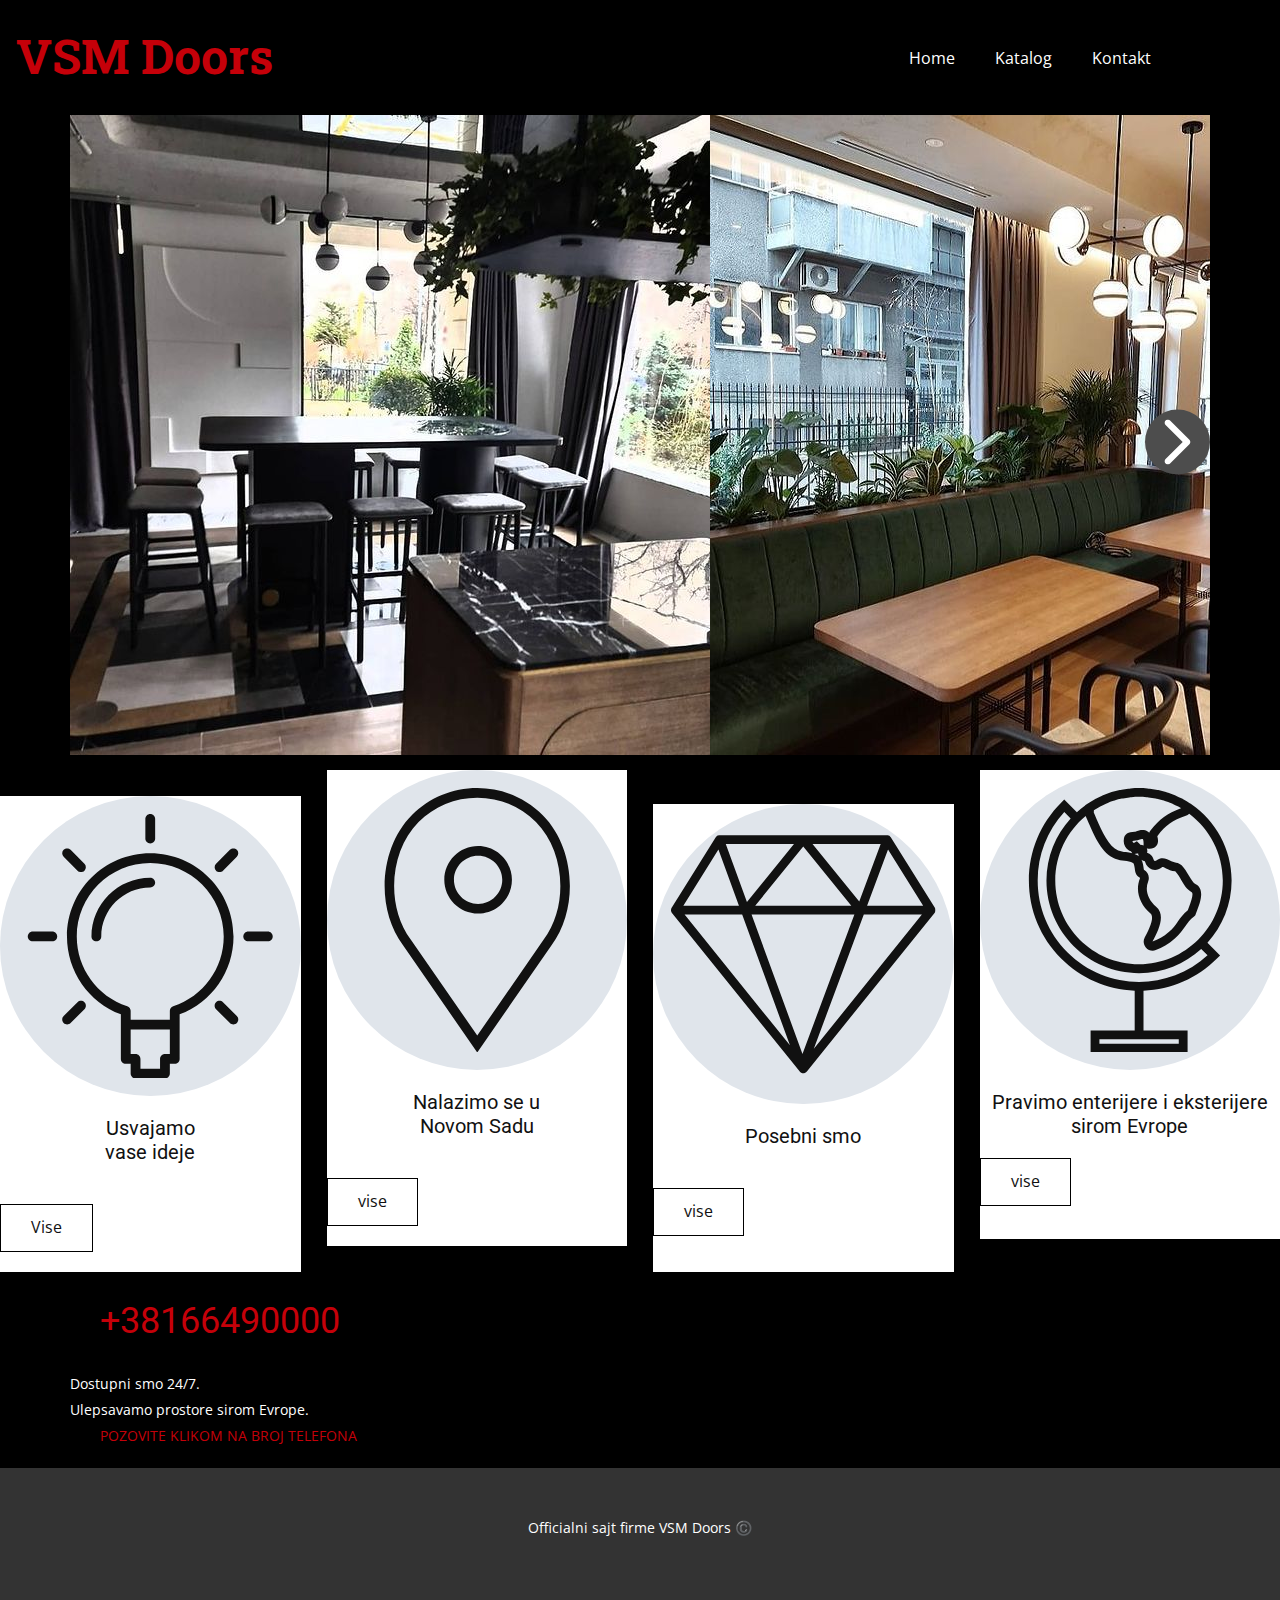
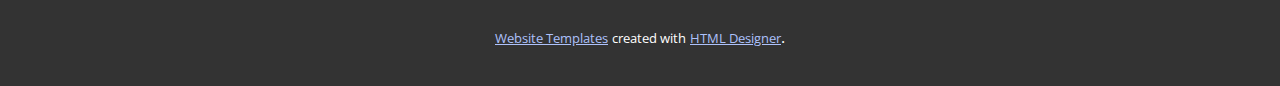
==== Home.html @ 58202f46 "Add files via upload" ====
<!DOCTYPE html>
<html style="font-size: 16px;">
  <head>
    <meta name="viewport" content="width=device-width, initial-scale=1.0">
    <meta charset="utf-8">
    <meta name="keywords" content="Boost your brand with these key features, We advise organizations in value creation strategies, LIfe Coaching, Facts &amp; Questions, 001-234-5678001-987-7654">
    <meta name="description" content="">
    <meta name="page_type" content="np-template-header-footer-from-plugin">
    <title>Home</title>
    <link rel="stylesheet" href="nicepage.css" media="screen">
<link rel="stylesheet" href="Home.css" media="screen">
    <script class="u-script" type="text/javascript" src="jquery.js" defer=""></script>
    <script class="u-script" type="text/javascript" src="nicepage.js" defer=""></script>
    <meta name="generator" content="Nicepage 3.17.5, nicepage.com">
    <link id="u-theme-google-font" rel="stylesheet" href="https://fonts.googleapis.com/css?family=Roboto:100,100i,300,300i,400,400i,500,500i,700,700i,900,900i|Open+Sans:300,300i,400,400i,600,600i,700,700i,800,800i">
    <link id="u-page-google-font" rel="stylesheet" href="https://fonts.googleapis.com/css?family=Roboto+Slab:100,200,300,400,500,600,700,800,900">
    
    
    
    
    <script type="application/ld+json">{
		"@context": "http://schema.org",
		"@type": "Organization",
		"name": ""
}</script>
    <meta property="og:title" content="Home">
    <meta property="og:type" content="website">
    <meta name="theme-color" content="#6c8ff7">
  </head>
  <body class="u-body"><header class="u-align-center-xs u-black u-header" id="sec-5d69" data-animation-name="" data-animation-duration="0" data-animation-delay="0" data-animation-direction=""><div class="u-clearfix u-sheet u-sheet-1">
        <h4 class="u-custom-font u-font-georgia u-text u-text-palette-2-base u-text-1">
          <a class="u-active-none u-border-none u-btn u-button-link u-button-style u-custom-font u-font-roboto-slab u-hover-none u-none u-text-custom-color-2 u-btn-1" href="#">VSM Doors </a>
        </h4>
        <nav class="u-menu u-menu-dropdown u-offcanvas u-menu-1">
          <div class="menu-collapse">
            <a class="u-button-style u-nav-link" href="#">
              <svg><use xmlns:xlink="http://www.w3.org/1999/xlink" xlink:href="#menu-hamburger"></use></svg>
              <svg version="1.1" xmlns="http://www.w3.org/2000/svg" xmlns:xlink="http://www.w3.org/1999/xlink"><defs><symbol id="menu-hamburger" viewBox="0 0 16 16" style="width: 16px; height: 16px;"><rect y="1" width="16" height="2"></rect><rect y="7" width="16" height="2"></rect><rect y="13" width="16" height="2"></rect>
</symbol>
</defs></svg>
            </a>
          </div>
          <div class="u-custom-menu u-nav-container">
            <ul class="u-nav u-unstyled"><li class="u-nav-item"><a class="u-button-style u-nav-link" href="Home.html">Home</a>
</li><li class="u-nav-item"><a class="u-button-style u-nav-link" href="Katalog.html">Katalog</a>
</li><li class="u-nav-item"><a class="u-button-style u-nav-link" href="Kontakt.html">Kontakt</a>
</li></ul>
          </div>
          <div class="u-custom-menu u-nav-container-collapse">
            <div class="u-black u-container-style u-inner-container-layout u-opacity u-opacity-95 u-sidenav">
              <div class="u-sidenav-overflow">
                <div class="u-menu-close"></div>
                <ul class="u-align-center u-nav u-popupmenu-items u-unstyled u-nav-2"><li class="u-nav-item"><a class="u-button-style u-nav-link" href="Home.html">Home</a>
</li><li class="u-nav-item"><a class="u-button-style u-nav-link" href="Katalog.html">Katalog</a>
</li><li class="u-nav-item"><a class="u-button-style u-nav-link" href="Kontakt.html">Kontakt</a>
</li></ul>
              </div>
            </div>
            <div class="u-black u-menu-overlay u-opacity u-opacity-70"></div>
          </div>
        </nav>
      </div></header>
    <section class="u-align-center u-black u-clearfix u-section-1" id="sec-049a">
      <div class="u-clearfix u-sheet u-valign-middle-sm u-sheet-1">
        <div class="u-expanded-width u-gallery u-layout-horizontal u-lightbox u-no-transition u-show-text-on-hover u-width-fixed u-gallery-1">
          <div class="u-gallery-inner"><div class="u-effect-fade u-gallery-item u-gallery-item-1"><div class="u-back-slide" data-image-width="640" data-image-height="640"><img class="u-back-image u-back-image-1" src="images/195291578_4497881500278661_2564813757160477797_n1.jpg">
</div><div class="u-over-slide u-shading u-over-slide-1"><h3 class="u-gallery-heading"></h3><p class="u-gallery-text"></p>
</div>
</div><div class="u-effect-fade u-gallery-item u-gallery-item-2"><div class="u-back-slide" data-image-width="640" data-image-height="640"><img class="u-back-image u-back-image-2" src="images/192538901_620910308826721_8723572134241713018_n2.jpg">
</div><div class="u-over-slide u-shading u-over-slide-2"><h3 class="u-gallery-heading"></h3><p class="u-gallery-text"></p>
</div>
</div><div class="u-effect-fade u-gallery-item u-gallery-item-3"><div class="u-back-slide" data-image-width="640" data-image-height="640"><img class="u-back-image u-back-image-3" src="images/192755834_515033186300583_3838094039546369206_n1.jpg">
</div><div class="u-over-slide u-shading u-over-slide-3"><h3 class="u-gallery-heading"></h3><p class="u-gallery-text"></p>
</div>
</div><div class="u-effect-fade u-gallery-item u-gallery-item-4"><div class="u-back-slide"><img class="u-back-image u-back-image-4" src="images/1.svg">
</div><div class="u-over-slide u-shading u-over-slide-4"><h3 class="u-gallery-heading"></h3><p class="u-gallery-text"></p>
</div>
</div><div class="u-effect-fade u-gallery-item u-gallery-item-5"><div class="u-back-slide"><img class="u-back-image u-back-image-5" src="images/1.svg">
</div><div class="u-over-slide u-shading u-over-slide-5"><h3 class="u-gallery-heading"></h3><p class="u-gallery-text"></p>
</div>
</div><div class="u-effect-fade u-gallery-item u-gallery-item-6"><div class="u-back-slide"><img class="u-back-image u-back-image-6" src="images/1.svg">
</div><div class="u-over-slide u-shading u-over-slide-6"><h3 class="u-gallery-heading"></h3><p class="u-gallery-text"></p>
</div>
</div></div>
          <a class="u-absolute-vcenter u-gallery-nav u-gallery-nav-prev u-grey-70 u-icon-circle u-opacity u-opacity-70 u-spacing-10 u-text-white u-gallery-nav-1" href="#" role="button">
            <span aria-hidden="true">
              <svg viewBox="0 0 451.847 451.847"><path d="M97.141,225.92c0-8.095,3.091-16.192,9.259-22.366L300.689,9.27c12.359-12.359,32.397-12.359,44.751,0
c12.354,12.354,12.354,32.388,0,44.748L173.525,225.92l171.903,171.909c12.354,12.354,12.354,32.391,0,44.744
c-12.354,12.365-32.386,12.365-44.745,0l-194.29-194.281C100.226,242.115,97.141,234.018,97.141,225.92z"></path></svg>
            </span>
            <span class="sr-only">
              <svg viewBox="0 0 451.847 451.847"><path d="M97.141,225.92c0-8.095,3.091-16.192,9.259-22.366L300.689,9.27c12.359-12.359,32.397-12.359,44.751,0
c12.354,12.354,12.354,32.388,0,44.748L173.525,225.92l171.903,171.909c12.354,12.354,12.354,32.391,0,44.744
c-12.354,12.365-32.386,12.365-44.745,0l-194.29-194.281C100.226,242.115,97.141,234.018,97.141,225.92z"></path></svg>
            </span>
          </a>
          <a class="u-absolute-vcenter u-gallery-nav u-gallery-nav-next u-grey-70 u-icon-circle u-opacity u-opacity-70 u-spacing-10 u-text-white u-gallery-nav-2" href="#" role="button">
            <span aria-hidden="true">
              <svg viewBox="0 0 451.846 451.847"><path d="M345.441,248.292L151.154,442.573c-12.359,12.365-32.397,12.365-44.75,0c-12.354-12.354-12.354-32.391,0-44.744
L278.318,225.92L106.409,54.017c-12.354-12.359-12.354-32.394,0-44.748c12.354-12.359,32.391-12.359,44.75,0l194.287,194.284
c6.177,6.18,9.262,14.271,9.262,22.366C354.708,234.018,351.617,242.115,345.441,248.292z"></path></svg>
            </span>
            <span class="sr-only">
              <svg viewBox="0 0 451.846 451.847"><path d="M345.441,248.292L151.154,442.573c-12.359,12.365-32.397,12.365-44.75,0c-12.354-12.354-12.354-32.391,0-44.744
L278.318,225.92L106.409,54.017c-12.354-12.359-12.354-32.394,0-44.748c12.354-12.359,32.391-12.359,44.75,0l194.287,194.284
c6.177,6.18,9.262,14.271,9.262,22.366C354.708,234.018,351.617,242.115,345.441,248.292z"></path></svg>
            </span>
          </a>
        </div>
      </div>
    </section>
    <section class="u-align-center u-black u-clearfix u-section-2" id="carousel_7954">
      <div class="u-custom-color-2 u-expanded-width u-shape u-shape-rectangle u-shape-1"></div>
      <div class="u-clearfix u-gutter-26 u-layout-wrap u-layout-wrap-1">
        <div class="u-layout">
          <div class="u-layout-row">
            <div class="u-size-15 u-size-30-md">
              <div class="u-layout-col">
                <div class="u-container-style u-hidden-sm u-hidden-xs u-layout-cell u-size-20 u-layout-cell-1">
                  <div class="u-container-layout u-container-layout-1"></div>
                </div>
                <div class="u-align-center u-container-style u-layout-cell u-size-40 u-white u-layout-cell-2">
                  <div class="u-container-layout u-valign-top u-container-layout-2"><span class="u-icon u-icon-circle u-palette-5-light-2 u-spacing-18 u-icon-1" data-href="#"><svg class="u-svg-link" preserveAspectRatio="xMidYMin slice" viewBox="0 0 54 54" style=""><use xmlns:xlink="http://www.w3.org/1999/xlink" xlink:href="#svg-dfc3"></use></svg><svg class="u-svg-content" viewBox="0 0 54 54" x="0px" y="0px" id="svg-dfc3" style="enable-background:new 0 0 54 54;"><g><path d="M27,8c-9.374,0-17,7.626-17,17c0,7.112,4.391,13.412,11,15.9V50c0,0.553,0.447,1,1,1h1v2c0,0.553,0.447,1,1,1h6
		c0.553,0,1-0.447,1-1v-2h1c0.553,0,1-0.447,1-1v-9.1c6.609-2.488,11-8.788,11-15.9C44,15.626,36.374,8,27,8z M30,49
		c-0.553,0-1,0.447-1,1v2h-4v-2c0-0.553-0.447-1-1-1h-1v-5h8v5H30z M31.688,39.242C31.277,39.377,31,39.761,31,40.192V42h-8v-1.808
		c0-0.432-0.277-0.815-0.688-0.95C16.145,37.214,12,31.49,12,25c0-8.271,6.729-15,15-15s15,6.729,15,15
		C42,31.49,37.855,37.214,31.688,39.242z"></path><path d="M27,6c0.553,0,1-0.447,1-1V1c0-0.553-0.447-1-1-1s-1,0.447-1,1v4C26,5.553,26.447,6,27,6z"></path><path d="M51,24h-4c-0.553,0-1,0.447-1,1s0.447,1,1,1h4c0.553,0,1-0.447,1-1S51.553,24,51,24z"></path><path d="M7,24H3c-0.553,0-1,0.447-1,1s0.447,1,1,1h4c0.553,0,1-0.447,1-1S7.553,24,7,24z"></path><path d="M43.264,7.322l-2.828,2.828c-0.391,0.391-0.391,1.023,0,1.414c0.195,0.195,0.451,0.293,0.707,0.293
		s0.512-0.098,0.707-0.293l2.828-2.828c0.391-0.391,0.391-1.023,0-1.414S43.654,6.932,43.264,7.322z"></path><path d="M12.15,38.436l-2.828,2.828c-0.391,0.391-0.391,1.023,0,1.414c0.195,0.195,0.451,0.293,0.707,0.293
		s0.512-0.098,0.707-0.293l2.828-2.828c0.391-0.391,0.391-1.023,0-1.414S12.541,38.045,12.15,38.436z"></path><path d="M41.85,38.436c-0.391-0.391-1.023-0.391-1.414,0s-0.391,1.023,0,1.414l2.828,2.828c0.195,0.195,0.451,0.293,0.707,0.293
		s0.512-0.098,0.707-0.293c0.391-0.391,0.391-1.023,0-1.414L41.85,38.436z"></path><path d="M12.15,11.564c0.195,0.195,0.451,0.293,0.707,0.293s0.512-0.098,0.707-0.293c0.391-0.391,0.391-1.023,0-1.414l-2.828-2.828
		c-0.391-0.391-1.023-0.391-1.414,0s-0.391,1.023,0,1.414L12.15,11.564z"></path><path d="M27,13c-6.617,0-12,5.383-12,12c0,0.553,0.447,1,1,1s1-0.447,1-1c0-5.514,4.486-10,10-10c0.553,0,1-0.447,1-1
		S27.553,13,27,13z"></path>
</g></svg></span>
                    <h5 class="u-text u-text-1">Usvajamo<br>vase ideje
                    </h5>
                    <a href="#" class="u-active-none u-align-center u-border-1 u-border-active-grey-60 u-border-black u-border-hover-grey-60 u-btn u-button-style u-hover-none u-none u-text-body-color u-btn-1">Vise</a>
                  </div>
                </div>
              </div>
            </div>
            <div class="u-size-15 u-size-30-md">
              <div class="u-layout-col">
                <div class="u-align-center u-container-style u-layout-cell u-size-40 u-white u-layout-cell-3">
                  <div class="u-container-layout u-valign-top u-container-layout-3"><span class="u-icon u-icon-circle u-palette-5-light-2 u-spacing-18 u-icon-2" data-href="#"><svg class="u-svg-link" preserveAspectRatio="xMidYMin slice" viewBox="0 0 54.757 54.757" style=""><use xmlns:xlink="http://www.w3.org/1999/xlink" xlink:href="#svg-e297"></use></svg><svg class="u-svg-content" viewBox="0 0 54.757 54.757" x="0px" y="0px" id="svg-e297" style="enable-background:new 0 0 54.757 54.757;"><g><path d="M27.557,12c-3.859,0-7,3.141-7,7s3.141,7,7,7s7-3.141,7-7S31.416,12,27.557,12z M27.557,24c-2.757,0-5-2.243-5-5
		s2.243-5,5-5s5,2.243,5,5S30.314,24,27.557,24z"></path><path d="M40.94,5.617C37.318,1.995,32.502,0,27.38,0c-5.123,0-9.938,1.995-13.56,5.617c-6.703,6.702-7.536,19.312-1.804,26.952
		L27.38,54.757L42.721,32.6C48.476,24.929,47.643,12.319,40.94,5.617z M41.099,31.431L27.38,51.243L13.639,31.4
		C8.44,24.468,9.185,13.08,15.235,7.031C18.479,3.787,22.792,2,27.38,2s8.901,1.787,12.146,5.031
		C45.576,13.08,46.321,24.468,41.099,31.431z"></path>
</g></svg></span>
                    <h5 class="u-text u-text-2">Nalazimo se u<br>Novom Sadu<a href="#">
                        <br>
                      </a>
                    </h5>
                    <a href="https://www.google.com/maps/place/Novi+Sad/data=!4m2!3m1!1s0x475b10613de93455:0xb6f7d683724fe28?sa=X&amp;ved=2ahUKEwjyi-O_tZzxAhUytYsKHehXDL8Q8gEwAHoECAYQAQ" class="u-active-none u-align-center u-border-1 u-border-active-grey-60 u-border-black u-border-hover-grey-60 u-btn u-button-style u-hover-none u-none u-text-body-color u-btn-2" target="_blank">vise</a>
                  </div>
                </div>
                <div class="u-container-style u-hidden-sm u-hidden-xs u-layout-cell u-size-20 u-layout-cell-4">
                  <div class="u-container-layout u-container-layout-4"></div>
                </div>
              </div>
            </div>
            <div class="u-size-15 u-size-30-md">
              <div class="u-layout-col">
                <div class="u-container-style u-hidden-sm u-hidden-xs u-layout-cell u-size-20 u-layout-cell-5">
                  <div class="u-container-layout u-container-layout-5"></div>
                </div>
                <div class="u-align-center u-container-style u-layout-cell u-size-40 u-white u-layout-cell-6">
                  <div class="u-container-layout u-valign-top u-container-layout-6"><span class="u-icon u-icon-circle u-palette-5-light-2 u-spacing-18 u-icon-3" data-href="#"><svg class="u-svg-link" preserveAspectRatio="xMidYMin slice" viewBox="0 0 59.986 59.986" style=""><use xmlns:xlink="http://www.w3.org/1999/xlink" xlink:href="#svg-d14b"></use></svg><svg class="u-svg-content" viewBox="0 0 59.986 59.986" x="0px" y="0px" id="svg-d14b" style="enable-background:new 0 0 59.986 59.986;"><path d="M59.972,20.164c0.007-0.041,0.011-0.081,0.013-0.123c0.002-0.049,0.001-0.096-0.003-0.145  c-0.004-0.042-0.01-0.082-0.02-0.123c-0.011-0.048-0.026-0.094-0.044-0.14c-0.009-0.024-0.011-0.049-0.022-0.072  c-0.008-0.017-0.022-0.03-0.031-0.047c-0.009-0.017-0.013-0.035-0.023-0.052l-10-16c-0.046-0.073-0.1-0.139-0.161-0.197  c-0.001-0.001-0.002-0.001-0.003-0.002c-0.086-0.081-0.188-0.139-0.297-0.185c-0.014-0.006-0.023-0.018-0.038-0.024  c-0.011-0.004-0.023-0.002-0.034-0.005c-0.101-0.034-0.205-0.057-0.314-0.057h-38c-0.108,0-0.211,0.023-0.31,0.056  c-0.011,0.003-0.022,0.001-0.032,0.005c-0.015,0.005-0.024,0.017-0.038,0.023c-0.104,0.043-0.202,0.099-0.287,0.175  c-0.005,0.005-0.012,0.008-0.017,0.012c-0.062,0.058-0.117,0.125-0.163,0.198l-10,16c-0.01,0.016-0.014,0.035-0.023,0.052  c-0.009,0.017-0.023,0.03-0.031,0.047c-0.011,0.023-0.013,0.048-0.023,0.072c-0.018,0.046-0.033,0.092-0.044,0.14  c-0.009,0.041-0.016,0.082-0.02,0.124C0,19.945-0.001,19.993,0.001,20.041c0.002,0.042,0.006,0.082,0.013,0.123  c0.008,0.048,0.021,0.095,0.037,0.142c0.013,0.039,0.027,0.077,0.045,0.115c0.009,0.018,0.012,0.038,0.022,0.056  c0.016,0.029,0.04,0.051,0.058,0.078c0.014,0.021,0.022,0.044,0.039,0.064l28.989,35.986c0.002,0.003,0.004,0.005,0.006,0.007  l0.005,0.007c0.003,0.004,0.008,0.005,0.011,0.009c0.082,0.099,0.184,0.174,0.295,0.234c0.03,0.016,0.058,0.03,0.089,0.043  c0.121,0.051,0.249,0.087,0.383,0.087c0.114,0,0.229-0.02,0.343-0.061c0.017-0.006,0.028-0.02,0.045-0.027  c0.051-0.021,0.091-0.055,0.137-0.084c0.076-0.048,0.147-0.098,0.206-0.163c0.014-0.015,0.035-0.022,0.048-0.038l29-36  c0.016-0.02,0.024-0.044,0.039-0.064c0.019-0.027,0.042-0.049,0.058-0.078c0.01-0.018,0.013-0.038,0.022-0.056  c0.018-0.038,0.032-0.075,0.045-0.115C59.95,20.259,59.964,20.213,59.972,20.164z M32.095,4.993h15.459l-4.86,13.045L32.095,4.993z   M40.892,18.993H19.095L29.993,5.58L40.892,18.993z M17.222,18.125L12.423,4.993h15.469L17.222,18.125z M41.593,20.993  L29.818,52.599L18.269,20.993H41.593z M49.221,6.246l7.967,12.748H44.472L49.221,6.246z M10.756,6.259l4.653,12.734H2.798  L10.756,6.259z M16.14,20.993l10.839,29.664L3.083,20.993H16.14z M32.39,51.423l11.337-30.43h13.176L32.39,51.423z"></path></svg></span>
                    <h5 class="u-text u-text-3">Posebni smo</h5>
                    <a href="#" class="u-active-none u-align-center u-border-1 u-border-active-grey-60 u-border-black u-border-hover-grey-60 u-btn u-button-style u-hover-none u-none u-text-body-color u-btn-3">vise</a>
                  </div>
                </div>
              </div>
            </div>
            <div class="u-size-15 u-size-30-md">
              <div class="u-layout-col">
                <div class="u-container-style u-layout-cell u-size-40 u-white u-layout-cell-7">
                  <div class="u-container-layout u-container-layout-7"><span class="u-icon u-icon-circle u-palette-5-light-2 u-spacing-18 u-icon-4"><svg class="u-svg-link" preserveAspectRatio="xMidYMin slice" viewBox="0 0 60 60" style=""><use xmlns:xlink="http://www.w3.org/1999/xlink" xlink:href="#svg-4247"></use></svg><svg class="u-svg-content" viewBox="0 0 60 60" x="0px" y="0px" id="svg-4247" style="enable-background:new 0 0 60 60;"><g><path d="M52.994,21c0-7.169-3.617-13.505-9.116-17.296l-0.002-0.015l-0.145-0.095c-0.004-0.002-0.007-0.005-0.011-0.007   l-0.228-0.15c-0.452-0.296-0.915-0.572-1.385-0.831c-0.165-0.091-0.337-0.171-0.505-0.258C41.228,2.155,40.85,1.97,40.466,1.8   c-0.211-0.094-0.424-0.183-0.639-0.27c-0.395-0.16-0.796-0.305-1.199-0.44c-0.178-0.059-0.352-0.125-0.531-0.18   c-0.568-0.173-1.144-0.321-1.726-0.445c-0.17-0.036-0.343-0.062-0.514-0.094c-0.462-0.086-0.927-0.158-1.396-0.213   c-0.188-0.022-0.375-0.045-0.564-0.062C33.266,0.039,32.632,0,31.994,0c-0.647,0-1.289,0.04-1.927,0.098   c-0.181,0.017-0.359,0.039-0.539,0.06C29.04,0.215,28.556,0.29,28.076,0.38c-0.155,0.029-0.311,0.054-0.464,0.087   c-1.245,0.265-2.46,0.644-3.635,1.131c-0.122,0.051-0.241,0.104-0.362,0.157c-0.484,0.211-0.96,0.441-1.428,0.689   c-0.1,0.053-0.201,0.104-0.301,0.158c-0.573,0.316-1.137,0.649-1.683,1.02l-0.43,0.293l-0.001,0.041   c-0.657,0.473-1.282,0.984-1.88,1.527l-2.869-2.869l-0.707,0.707C9.603,8.037,7.006,14.314,7.006,21s2.597,12.963,7.312,17.678   c4.481,4.481,10.375,7.044,16.688,7.288V55h-10v5h22v-5h-10v-9.035c6.304-0.249,12.19-2.811,16.666-7.287l0.707-0.707l-2.869-2.869   C50.905,31.37,52.994,26.43,52.994,21z M21.752,5.022c0.869-0.559,1.781-1.058,2.739-1.471c0.094-0.041,0.19-0.079,0.284-0.118   c0.458-0.189,0.924-0.36,1.399-0.513c0.087-0.028,0.172-0.06,0.259-0.086c0.546-0.167,1.103-0.312,1.669-0.43   c0.089-0.019,0.179-0.031,0.269-0.048c0.472-0.092,0.95-0.164,1.433-0.219c0.152-0.018,0.304-0.035,0.457-0.049   C30.832,2.036,31.409,2,31.994,2c0.578,0,1.148,0.036,1.713,0.087c0.144,0.013,0.288,0.026,0.432,0.043   c0.546,0.062,1.087,0.141,1.618,0.248c0.095,0.019,0.188,0.046,0.283,0.066c0.445,0.097,0.883,0.212,1.316,0.339   c0.169,0.05,0.338,0.1,0.505,0.155c0.488,0.159,0.971,0.332,1.441,0.529c0.124,0.052,0.244,0.113,0.367,0.167   c0.371,0.165,0.737,0.341,1.095,0.528c0.171,0.089,0.341,0.18,0.509,0.275c0.082,0.046,0.159,0.099,0.241,0.146   c-3.112,1.126-4.898,2.451-6.924,5.083c-0.121,0.158-0.219,0.331-0.291,0.513c-0.107-0.112-0.227-0.212-0.358-0.298   c-0.71-0.466-1.648-0.451-2.792,0.047L31,9.945c-1.393,0.155-2.398,0.268-2.479,2.032c-0.04,0.872,0.426,1.731,1.187,2.188   c0.146,0.088,0.297,0.157,0.451,0.208c0.019,0.037,0.04,0.074,0.064,0.111l0.234,0.334c-0.498-0.135-0.981-0.205-1.455-0.274   c-0.602-0.087-1.169-0.17-1.732-0.386c-2.15-0.824-3.737-4.443-4.896-7.085c-0.223-0.508-0.435-0.99-0.646-1.492   C21.738,5.389,21.746,5.204,21.752,5.022z M35.869,26.916c-1.877-1.554-2.585-3.797-1.805-5.714   c0.401-0.983-0.004-2.077-0.964-2.649c-0.037-0.134-0.071-0.39-0.096-0.568c-0.068-0.514-0.151-1.133-0.454-1.726   c0.164,0.121,0.35,0.215,0.551,0.277c0.181,0.056,0.229,0.102,0.257,0.183c0.249,0.858,0.824,1.495,1.577,1.746   c0.723,0.239,1.521,0.089,2.19-0.416c0.198-0.148,0.232-0.176,0.997,0.193c0.523,0.253,1.174,0.568,2.079,0.668   c0.532,0.559,0.951,1.271,1.355,1.961c0.629,1.069,1.278,2.176,2.389,2.753c0.369,0.191,0.141,1.378-0.679,3.525   c-0.075,0.198-0.146,0.385-0.208,0.555c-1.039,0.819-1.676,1.731-2.294,2.615c-0.566,0.812-1.102,1.578-1.959,2.315   c-1.324,1.14-2.393,1.792-3.756,2.19C36.459,32.305,38.076,28.743,35.869,26.916z M31.498,12.079l-0.682,0.403   c-0.001,0-0.001,0-0.001,0c-0.019,0-0.084-0.021-0.156-0.093c-0.092-0.091-0.146-0.214-0.141-0.32   c0.001-0.018,0.002-0.034,0.003-0.05c0.184-0.029,0.444-0.059,0.7-0.087l0.471-0.054l0.147-0.068   c0.75-0.349,1.003-0.258,1.003-0.258c0.002,0.001,0.211,0.211,0.185,1.152l-0.009,0.317c-0.187-0.072-0.431-0.131-0.751-0.152   c-0.043-0.079-0.1-0.158-0.174-0.235L31.498,12.079z M31.949,15.499c-0.149-0.122-0.306-0.221-0.438-0.286   c-0.185-0.09-0.367-0.167-0.547-0.232l0.29-0.049c0.2-0.033,0.384-0.053,0.54-0.062C31.811,15.086,31.862,15.299,31.949,15.499z    M19.885,6.372c0.015,0.038,0.02,0.081,0.038,0.118c0.197,0.425,0.402,0.894,0.619,1.388c1.373,3.131,3.081,7.026,6.011,8.149   c0.771,0.296,1.51,0.403,2.161,0.498c0.707,0.103,1.318,0.191,1.91,0.481c0.027,0.015,0.077,0.049,0.076,0.045   c0.202,0.296,0.264,0.755,0.322,1.198c0.094,0.701,0.21,1.574,1.024,2.005c0.104,0.055,0.185,0.147,0.166,0.193   c-1.118,2.743-0.183,5.888,2.381,8.01c0.44,0.364,0.858,1.55-1.289,5.393c-0.417,0.748-0.328,1.654,0.226,2.31   c0.401,0.476,0.973,0.733,1.565,0.733c0.231,0,0.466-0.039,0.695-0.12c1.522-0.543,2.815-1.327,4.32-2.622   c1.048-0.901,1.71-1.85,2.294-2.686c0.618-0.885,1.152-1.649,2.074-2.329l0.285-0.245l0.097-0.285   c0.073-0.214,0.17-0.467,0.275-0.743c0.699-1.834,1.869-4.902-0.269-6.014c-0.6-0.311-1.057-1.09-1.586-1.99   c-0.44-0.751-0.94-1.602-1.632-2.328c-0.308-0.322-0.734-0.526-1.236-0.593c-0.539-0.069-0.986-0.286-1.42-0.495   c-0.784-0.38-1.858-0.898-3.07,0.009c-0.08,0.062-0.231,0.152-0.356,0.116c-0.092-0.031-0.215-0.153-0.289-0.407   c-0.217-0.747-0.685-1.226-1.467-1.496c0.108-0.333,0.09-0.668-0.046-0.96l0.115,0.018c0.898,0.132,1.57-0.054,2.006-0.555   c0.449-0.515,0.538-1.251,0.265-2.188c-0.005-0.016,0-0.062,0.026-0.096c1.889-2.456,3.39-3.522,6.425-4.564   c0.301-0.103,0.56-0.279,0.772-0.498c4.616,3.469,7.62,8.973,7.62,15.178c0,10.477-8.523,19-19,19s-19-8.523-19-19   C12.994,15.122,15.679,9.859,19.885,6.372z M41.006,57v1h-18v-1H41.006z M47.535,37.955c-9.013,8.271-23.073,8.038-31.804-0.691   C11.395,32.927,9.006,27.151,9.006,21c0-5.815,2.135-11.296,6.033-15.541l1.44,1.439C13.084,10.63,10.994,15.57,10.994,21   c0,11.579,9.421,21,21,21c5.43,0,10.37-2.09,14.101-5.484L47.535,37.955z"></path>
</g></svg></span>
                    <h5 class="u-align-center u-text u-text-4">Pravimo enterijere i eksterijere sirom Evrope</h5>
                    <a href="#" class="u-active-none u-align-center u-border-1 u-border-active-grey-60 u-border-black u-border-hover-grey-60 u-btn u-button-style u-hover-none u-none u-text-body-color u-btn-4">vise</a>
                  </div>
                </div>
                <div class="u-container-style u-hidden-sm u-hidden-xs u-layout-cell u-size-20 u-layout-cell-8">
                  <div class="u-container-layout u-container-layout-8"></div>
                </div>
              </div>
            </div>
          </div>
        </div>
      </div>
    </section>
    <section class="u-align-center-lg u-align-center-md u-align-center-sm u-align-center-xs u-black u-clearfix u-section-3" id="carousel_bc4e">
      <div class="u-clearfix u-sheet u-sheet-1">
        <div class="u-clearfix u-layout-wrap u-layout-wrap-1">
          <div class="u-layout">
            <div class="u-layout-row">
              <div class="u-container-style u-layout-cell u-size-60 u-layout-cell-1">
                <div class="u-container-layout u-valign-top-xs u-container-layout-1">
                  <h2 class="u-text u-text-palette-1-base u-text-1">
                    <a href="tel:+38166490000" class="u-active-none u-black u-btn u-button-style u-hover-none u-text-custom-color-2 u-btn-1">+38166490000 <br>
                    </a>
                  </h2>
                  <p class="u-text u-text-default-lg u-text-default-md u-text-default-sm u-text-default-xl u-text-2">
                    <span style="font-size: 0.875rem;"> Dostupni smo 24/7.<br>Ulepsavamo prostore sirom Evrope.<br>
                      <a href="tel:+38166490000" c="" class="u-active-none u-border-none u-btn u-button-link u-button-style u-hover-none u-none u-text-custom-color-2 u-btn-2">POZOVITE KLIKOM NA BROJ TELEFONA</a>
                    </span>
                    <br>
                  </p>
                  <div class="u-expanded-width-md u-expanded-width-sm u-gallery u-layout-grid u-lightbox u-no-transition u-show-text-on-hover u-gallery-1">
                    <div class="u-gallery-inner u-gallery-inner-1">
                      <div class="u-effect-fade u-gallery-item u-hidden-xs">
                        <div class="u-back-slide" data-image-width="640" data-image-height="640">
                          <img class="u-back-image u-expanded" src="images/192538901_620910308826721_8723572134241713018_n1.jpg">
                        </div>
                        <div class="u-over-slide u-shading u-over-slide-1">
                          <h3 class="u-gallery-heading"></h3>
                          <p class="u-gallery-text"></p>
                        </div>
                      </div>
                      <div class="u-effect-fade u-gallery-item">
                        <div class="u-back-slide" data-image-width="640" data-image-height="640">
                          <img class="u-back-image u-expanded" src="images/81286431_3352892361452659_4290108143820305913_n1.jpg">
                        </div>
                        <div class="u-over-slide u-shading u-over-slide-2">
                          <h3 class="u-gallery-heading"></h3>
                          <p class="u-gallery-text"></p>
                        </div>
                      </div>
                      <div class="u-effect-fade u-gallery-item">
                        <div class="u-back-slide" data-image-width="640" data-image-height="640">
                          <img class="u-back-image u-expanded" src="images/79813336_828384984287849_5226964573011562286_n1.jpg">
                        </div>
                        <div class="u-over-slide u-shading u-over-slide-3">
                          <h3 class="u-gallery-heading"></h3>
                          <p class="u-gallery-text"></p>
                        </div>
                      </div>
                      <div class="u-effect-fade u-gallery-item">
                        <div class="u-back-slide" data-image-width="640" data-image-height="640">
                          <img class="u-back-image u-expanded" src="images/74467916_1209443405930681_678501747287622462_n1.jpg">
                        </div>
                        <div class="u-over-slide u-shading u-over-slide-4">
                          <h3 class="u-gallery-heading"></h3>
                          <p class="u-gallery-text"></p>
                        </div>
                      </div>
                      <div class="u-effect-fade u-gallery-item">
                        <div class="u-back-slide" data-image-width="640" data-image-height="640">
                          <img class="u-back-image u-expanded" src="images/196049041_771560146889185_8136066530355593901_n3.jpg">
                        </div>
                        <div class="u-over-slide u-shading u-over-slide-5">
                          <h3 class="u-gallery-heading"></h3>
                          <p class="u-gallery-text"></p>
                        </div>
                      </div>
                    </div>
                  </div>
                </div>
              </div>
            </div>
          </div>
        </div>
      </div>
    </section>
    
    
    <footer class="u-align-center u-clearfix u-footer u-grey-80 u-footer" id="sec-df68"><div class="u-clearfix u-sheet u-sheet-1">
        <p class="u-small-text u-text u-text-variant u-text-1">
          <a class="u-active-none u-border-none u-btn u-button-link u-button-style u-hover-none u-none u-text-white u-btn-1" href="#">Officialni sajt firme VSM Doors&nbsp;©️</a>
        </p>
      </div></footer>
    <section class="u-backlink u-clearfix u-grey-80">
      <a class="u-link" href="https://nicepage.com/website-templates" target="_blank">
        <span>Website Templates</span>
      </a>
      <p class="u-text">
        <span>created with</span>
      </p>
      <a class="u-link" href="https://nicepage.com/html-website-builder" target="_blank">
        <span>HTML Designer</span>
      </a>. 
    </section>
  </body>
</html>
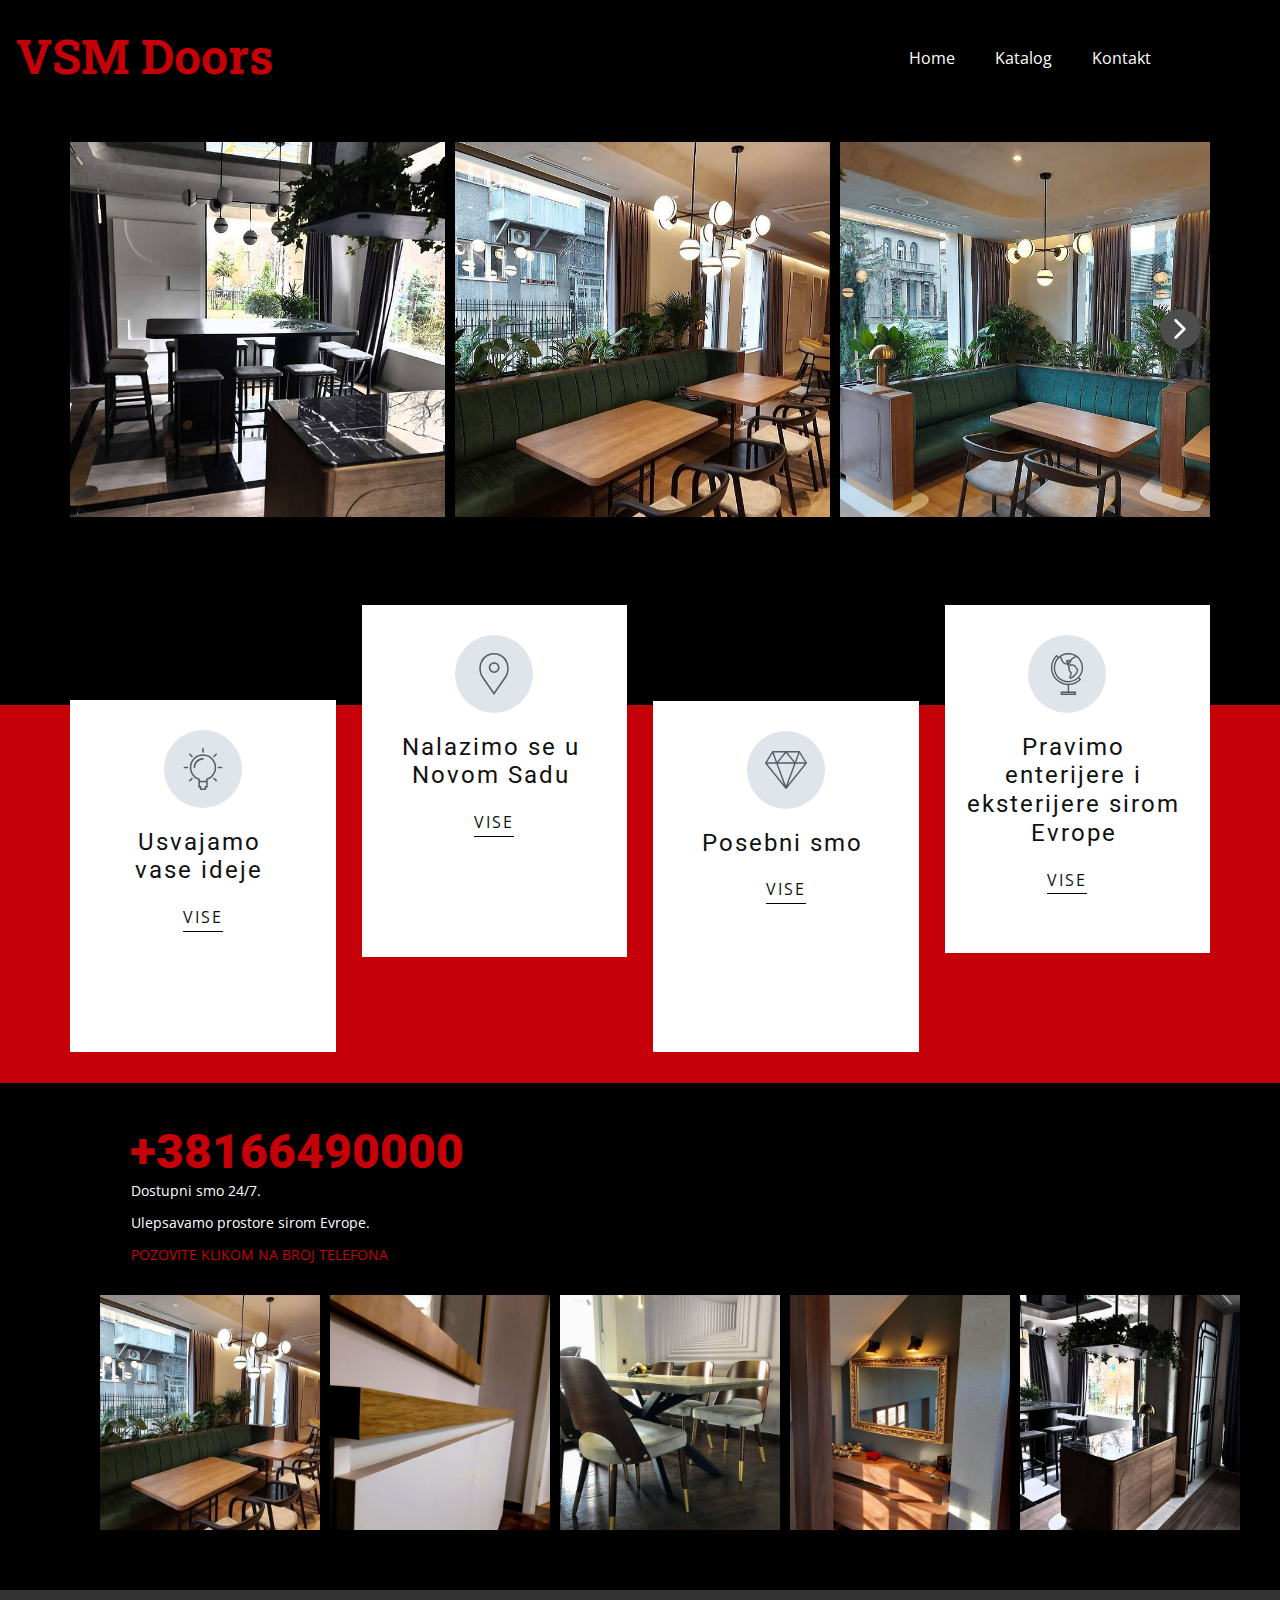
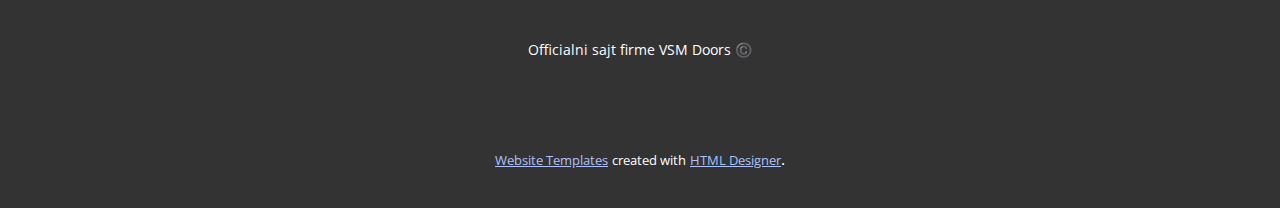
==== commit f2cf9112: "Add files via upload" ====
--- a/Home.html
+++ b/Home.html
@@ -72,13 +72,13 @@
 </div><div class="u-effect-fade u-gallery-item u-gallery-item-3"><div class="u-back-slide" data-image-width="640" data-image-height="640"><img class="u-back-image u-back-image-3" src="images/192755834_515033186300583_3838094039546369206_n1.jpg">
 </div><div class="u-over-slide u-shading u-over-slide-3"><h3 class="u-gallery-heading"></h3><p class="u-gallery-text"></p>
 </div>
-</div><div class="u-effect-fade u-gallery-item u-gallery-item-4"><div class="u-back-slide"><img class="u-back-image u-back-image-4" src="images/1.svg">
+</div><div class="u-effect-fade u-gallery-item u-gallery-item-4"><div class="u-back-slide"><img class="u-back-image u-back-image-4" src="images/5.svg">
 </div><div class="u-over-slide u-shading u-over-slide-4"><h3 class="u-gallery-heading"></h3><p class="u-gallery-text"></p>
 </div>
-</div><div class="u-effect-fade u-gallery-item u-gallery-item-5"><div class="u-back-slide"><img class="u-back-image u-back-image-5" src="images/1.svg">
+</div><div class="u-effect-fade u-gallery-item u-gallery-item-5"><div class="u-back-slide"><img class="u-back-image u-back-image-5" src="images/5.svg">
 </div><div class="u-over-slide u-shading u-over-slide-5"><h3 class="u-gallery-heading"></h3><p class="u-gallery-text"></p>
 </div>
-</div><div class="u-effect-fade u-gallery-item u-gallery-item-6"><div class="u-back-slide"><img class="u-back-image u-back-image-6" src="images/1.svg">
+</div><div class="u-effect-fade u-gallery-item u-gallery-item-6"><div class="u-back-slide"><img class="u-back-image u-back-image-6" src="images/5.svg">
 </div><div class="u-over-slide u-shading u-over-slide-6"><h3 class="u-gallery-heading"></h3><p class="u-gallery-text"></p>
 </div>
 </div></div>
--- a/Home.css
+++ b/Home.css
@@ -0,0 +1,703 @@
+.u-section-1 {
+  background-image: none;
+}
+
+.u-section-1 .u-sheet-1 {
+  min-height: 416px;
+}
+
+.u-section-1 .u-gallery-1 {
+  height: 375px;
+  margin: 27px 0 14px;
+}
+
+.u-section-1 .u-gallery-item-1 {
+  margin-right: 10px;
+}
+
+.u-section-1 .u-back-image-1 {
+  width: 375px;
+}
+
+.u-section-1 .u-over-slide-1 {
+  background-image: linear-gradient(0deg, rgba(0,0,0,0.2), rgba(0,0,0,0.2));
+  padding: 20px;
+}
+
+.u-section-1 .u-gallery-item-2 {
+  margin-right: 10px;
+}
+
+.u-section-1 .u-back-image-2 {
+  width: 375px;
+}
+
+.u-section-1 .u-over-slide-2 {
+  background-image: linear-gradient(0deg, rgba(0,0,0,0.2), rgba(0,0,0,0.2));
+  padding: 20px;
+}
+
+.u-section-1 .u-gallery-item-3 {
+  margin-right: 10px;
+}
+
+.u-section-1 .u-back-image-3 {
+  width: 375px;
+}
+
+.u-section-1 .u-over-slide-3 {
+  background-image: linear-gradient(0deg, rgba(0,0,0,0.2), rgba(0,0,0,0.2));
+  padding: 20px;
+}
+
+.u-section-1 .u-gallery-item-4 {
+  margin-right: 10px;
+}
+
+.u-section-1 .u-back-image-4 {
+  width: 375px;
+}
+
+.u-section-1 .u-over-slide-4 {
+  background-image: linear-gradient(0deg, rgba(0,0,0,0.2), rgba(0,0,0,0.2));
+  padding: 20px;
+}
+
+.u-section-1 .u-gallery-item-5 {
+  margin-right: 10px;
+}
+
+.u-section-1 .u-back-image-5 {
+  width: 375px;
+}
+
+.u-section-1 .u-over-slide-5 {
+  background-image: linear-gradient(0deg, rgba(0,0,0,0.2), rgba(0,0,0,0.2));
+  padding: 20px;
+}
+
+.u-section-1 .u-gallery-item-6 {
+  margin-right: 10px;
+}
+
+.u-section-1 .u-back-image-6 {
+  width: 375px;
+}
+
+.u-section-1 .u-over-slide-6 {
+  background-image: linear-gradient(0deg, rgba(0,0,0,0.2), rgba(0,0,0,0.2));
+  padding: 20px;
+}
+
+.u-section-1 .u-gallery-nav-1 {
+  position: absolute;
+  left: 10px;
+  width: 40px;
+  height: 40px;
+}
+
+.u-section-1 .u-gallery-nav-2 {
+  position: absolute;
+  right: 10px;
+  width: 40px;
+  height: 40px;
+}
+
+@media (max-width: 1199px) {
+  .u-section-1 .u-gallery-1 {
+    margin-right: initial;
+    margin-left: initial;
+  }
+}
+
+@media (max-width: 575px) {
+  .u-section-1 .u-gallery-1 {
+    height: 175px;
+    margin-top: 14px;
+    margin-bottom: 60px;
+    margin-right: initial;
+    margin-left: initial;
+  }
+}.u-section-2 {
+  background-image: none;
+  min-height: 552px;
+}
+
+.u-section-2 .u-shape-1 {
+  height: 378px;
+  margin-top: 174px;
+  margin-bottom: 0;
+}
+
+.u-section-2 .u-layout-wrap-1 {
+  width: 1140px;
+  margin: -478px auto 31px;
+}
+
+.u-section-2 .u-layout-cell-1 {
+  min-height: 92px;
+}
+
+.u-section-2 .u-container-layout-1 {
+  padding: 30px;
+}
+
+.u-section-2 .u-layout-cell-2 {
+  min-height: 378px;
+  background-image: none;
+}
+
+.u-section-2 .u-container-layout-2 {
+  padding: 30px 20px;
+}
+
+.u-section-2 .u-icon-1 {
+  height: 78px;
+  width: 78px;
+  background-image: none;
+  color: rgb(85, 92, 102) !important;
+  margin: 0 auto;
+}
+
+.u-section-2 .u-text-1 {
+  letter-spacing: 2px;
+  font-size: 1.5rem;
+  text-transform: none;
+  margin: 20px 7px 0 0;
+}
+
+.u-section-2 .u-btn-1 {
+  border-style: none none solid;
+  text-transform: uppercase;
+  letter-spacing: 2px;
+  margin: 20px auto 0;
+  padding: 0;
+}
+
+.u-section-2 .u-layout-cell-3 {
+  min-height: 378px;
+}
+
+.u-section-2 .u-container-layout-3 {
+  padding: 30px 20px;
+}
+
+.u-section-2 .u-icon-2 {
+  height: 78px;
+  width: 78px;
+  background-image: none;
+  color: rgb(85, 92, 102) !important;
+  margin: 0 auto;
+}
+
+.u-section-2 .u-text-2 {
+  letter-spacing: 2px;
+  font-size: 1.5rem;
+  text-transform: none;
+  margin: 20px 7px 0 0;
+}
+
+.u-section-2 .u-btn-2 {
+  border-style: none none solid;
+  text-transform: uppercase;
+  letter-spacing: 2px;
+  margin: 20px auto 0;
+  padding: 0;
+}
+
+.u-section-2 .u-layout-cell-4 {
+  min-height: 95px;
+}
+
+.u-section-2 .u-container-layout-4 {
+  padding: 30px;
+}
+
+.u-section-2 .u-layout-cell-5 {
+  min-height: 96px;
+}
+
+.u-section-2 .u-container-layout-5 {
+  padding: 30px;
+}
+
+.u-section-2 .u-layout-cell-6 {
+  min-height: 377px;
+}
+
+.u-section-2 .u-container-layout-6 {
+  padding: 30px 20px;
+}
+
+.u-section-2 .u-icon-3 {
+  height: 78px;
+  width: 78px;
+  background-image: none;
+  color: rgb(85, 92, 102) !important;
+  margin: 0 auto;
+}
+
+.u-section-2 .u-text-3 {
+  letter-spacing: 2px;
+  font-size: 1.5rem;
+  text-transform: none;
+  margin: 20px 7px 0 0;
+}
+
+.u-section-2 .u-btn-3 {
+  border-style: none none solid;
+  text-transform: uppercase;
+  letter-spacing: 2px;
+  margin: 20px auto 0;
+  padding: 0;
+}
+
+.u-section-2 .u-layout-cell-7 {
+  min-height: 374px;
+}
+
+.u-section-2 .u-container-layout-7 {
+  padding: 8px 20px 30px 0;
+}
+
+.u-section-2 .u-icon-4 {
+  height: 78px;
+  width: 78px;
+  background-image: none;
+  color: rgb(85, 92, 102) !important;
+  margin: 22px auto 0;
+}
+
+.u-section-2 .u-text-4 {
+  letter-spacing: 2px;
+  font-size: 1.5rem;
+  text-transform: none;
+  margin: 20px 7px 0 20px;
+}
+
+.u-section-2 .u-btn-4 {
+  border-style: none none solid;
+  text-transform: uppercase;
+  letter-spacing: 2px;
+  margin: 20px auto 0;
+  padding: 0;
+}
+
+.u-section-2 .u-layout-cell-8 {
+  min-height: 99px;
+}
+
+.u-section-2 .u-container-layout-8 {
+  padding: 30px;
+}
+
+@media (max-width: 1199px) {
+  .u-section-2 {
+    min-height: 469px;
+  }
+
+  .u-section-2 .u-layout-wrap-1 {
+    width: 940px;
+  }
+
+  .u-section-2 .u-layout-cell-1 {
+    min-height: 76px;
+  }
+
+  .u-section-2 .u-layout-cell-2 {
+    min-height: 312px;
+  }
+
+  .u-section-2 .u-text-1 {
+    margin-right: 0;
+  }
+
+  .u-section-2 .u-layout-cell-3 {
+    min-height: 312px;
+  }
+
+  .u-section-2 .u-text-2 {
+    margin-right: 0;
+  }
+
+  .u-section-2 .u-layout-cell-4 {
+    min-height: 78px;
+  }
+
+  .u-section-2 .u-layout-cell-5 {
+    min-height: 79px;
+  }
+
+  .u-section-2 .u-layout-cell-6 {
+    min-height: 310px;
+  }
+
+  .u-section-2 .u-text-3 {
+    margin-right: 0;
+  }
+
+  .u-section-2 .u-layout-cell-7 {
+    min-height: 308px;
+  }
+
+  .u-section-2 .u-text-4 {
+    margin-right: 0;
+    margin-left: 0;
+  }
+
+  .u-section-2 .u-layout-cell-8 {
+    min-height: 82px;
+  }
+}
+
+@media (max-width: 991px) {
+  .u-section-2 {
+    min-height: 279px;
+  }
+
+  .u-section-2 .u-layout-wrap-1 {
+    width: 720px;
+  }
+
+  .u-section-2 .u-layout-cell-1 {
+    min-height: 116px;
+  }
+
+  .u-section-2 .u-layout-cell-2 {
+    min-height: 100px;
+  }
+
+  .u-section-2 .u-layout-cell-3 {
+    min-height: 100px;
+  }
+
+  .u-section-2 .u-layout-cell-4 {
+    min-height: 119px;
+  }
+
+  .u-section-2 .u-layout-cell-5 {
+    min-height: 121px;
+  }
+
+  .u-section-2 .u-layout-cell-6 {
+    min-height: 100px;
+  }
+
+  .u-section-2 .u-layout-cell-7 {
+    min-height: 100px;
+  }
+
+  .u-section-2 .u-layout-cell-8 {
+    min-height: 126px;
+  }
+}
+
+@media (max-width: 767px) {
+  .u-section-2 {
+    min-height: 379px;
+  }
+
+  .u-section-2 .u-layout-wrap-1 {
+    width: 540px;
+  }
+
+  .u-section-2 .u-layout-cell-1 {
+    min-height: 174px;
+  }
+
+  .u-section-2 .u-container-layout-1 {
+    padding-left: 10px;
+    padding-right: 10px;
+  }
+
+  .u-section-2 .u-layout-cell-2 {
+    min-height: 289px;
+  }
+
+  .u-section-2 .u-container-layout-2 {
+    padding-left: 30px;
+    padding-right: 30px;
+  }
+
+  .u-section-2 .u-layout-cell-3 {
+    min-height: 289px;
+  }
+
+  .u-section-2 .u-container-layout-3 {
+    padding-left: 30px;
+    padding-right: 30px;
+  }
+
+  .u-section-2 .u-layout-cell-4 {
+    min-height: 179px;
+  }
+
+  .u-section-2 .u-container-layout-4 {
+    padding-left: 10px;
+    padding-right: 10px;
+  }
+
+  .u-section-2 .u-layout-cell-5 {
+    min-height: 182px;
+  }
+
+  .u-section-2 .u-container-layout-5 {
+    padding-left: 10px;
+    padding-right: 10px;
+  }
+
+  .u-section-2 .u-layout-cell-6 {
+    min-height: 261px;
+  }
+
+  .u-section-2 .u-container-layout-6 {
+    padding-left: 30px;
+    padding-right: 30px;
+  }
+
+  .u-section-2 .u-layout-cell-7 {
+    min-height: 318px;
+  }
+
+  .u-section-2 .u-container-layout-7 {
+    padding-left: 30px;
+    padding-right: 30px;
+  }
+
+  .u-section-2 .u-layout-cell-8 {
+    min-height: 189px;
+  }
+
+  .u-section-2 .u-container-layout-8 {
+    padding-left: 10px;
+    padding-right: 10px;
+  }
+}
+
+@media (max-width: 575px) {
+  .u-section-2 {
+    min-height: 50vw;
+  }
+
+  .u-section-2 .u-layout-wrap-1 {
+    width: 290px;
+    margin-top: -738px;
+    margin-bottom: 28px;
+  }
+
+  .u-section-2 .u-layout-cell-2 {
+    min-height: 274px;
+  }
+
+  .u-section-2 .u-container-layout-2 {
+    padding-left: 20px;
+    padding-right: 20px;
+  }
+
+  .u-section-2 .u-layout-cell-3 {
+    min-height: 274px;
+  }
+
+  .u-section-2 .u-container-layout-3 {
+    padding-left: 20px;
+    padding-right: 20px;
+  }
+
+  .u-section-2 .u-layout-cell-5 {
+    min-height: 179px;
+  }
+
+  .u-section-2 .u-layout-cell-6 {
+    min-height: 247px;
+  }
+
+  .u-section-2 .u-container-layout-6 {
+    padding-left: 20px;
+    padding-right: 20px;
+  }
+
+  .u-section-2 .u-layout-cell-7 {
+    min-height: 300px;
+  }
+
+  .u-section-2 .u-container-layout-7 {
+    padding-left: 20px;
+    padding-right: 20px;
+  }
+}.u-section-3 .u-sheet-1 {
+  min-height: 507px;
+}
+
+.u-section-3 .u-layout-wrap-1 {
+  width: 909px;
+  margin: 0 auto 60px 0;
+}
+
+.u-section-3 .u-layout-cell-1 {
+  min-height: 447px;
+}
+
+.u-section-3 .u-container-layout-1 {
+  padding: 30px 0 0 30px;
+}
+
+.u-section-3 .u-text-1 {
+  line-height: 1.2;
+  text-transform: uppercase;
+  font-weight: 900;
+  font-size: 3rem;
+  margin: 0 28px 0 0;
+}
+
+.u-section-3 .u-btn-1 {
+  background-image: none;
+  border-style: none;
+}
+
+.u-section-3 .u-text-2 {
+  font-size: 1.25rem;
+  margin: -17px auto 0 31px;
+}
+
+.u-section-3 .u-btn-2 {
+  background-image: none;
+  margin-top: 0;
+  padding: 0;
+}
+
+.u-section-3 .u-gallery-1 {
+  height: 235px;
+  width: 1140px;
+  margin: 26px -231px 0 0;
+}
+
+.u-section-3 .u-gallery-inner-1 {
+  grid-template-columns: repeat(5, auto);
+  grid-gap: 10px;
+}
+
+.u-section-3 .u-over-slide-1 {
+  background-image: linear-gradient(0deg, rgba(0,0,0,0.2), rgba(0,0,0,0.2));
+  padding: 20px;
+}
+
+.u-section-3 .u-over-slide-2 {
+  background-image: linear-gradient(0deg, rgba(0,0,0,0.2), rgba(0,0,0,0.2));
+  padding: 20px;
+}
+
+.u-section-3 .u-over-slide-3 {
+  background-image: linear-gradient(0deg, rgba(0,0,0,0.2), rgba(0,0,0,0.2));
+  padding: 20px;
+}
+
+.u-section-3 .u-over-slide-4 {
+  background-image: linear-gradient(0deg, rgba(0,0,0,0.2), rgba(0,0,0,0.2));
+  padding: 20px;
+}
+
+.u-section-3 .u-over-slide-5 {
+  background-image: linear-gradient(0deg, rgba(0,0,0,0.2), rgba(0,0,0,0.2));
+  padding: 20px;
+}
+
+@media (max-width: 1199px) {
+  .u-section-3 .u-sheet-1 {
+    min-height: 566px;
+  }
+
+  .u-section-3 .u-container-layout-1 {
+    padding-left: 0;
+  }
+
+  .u-section-3 .u-gallery-1 {
+    height: 181px;
+    width: 879px;
+    margin-right: 0;
+  }
+}
+
+@media (max-width: 991px) {
+  .u-section-3 .u-sheet-1 {
+    min-height: 585px;
+  }
+
+  .u-section-3 .u-layout-wrap-1 {
+    width: 720px;
+  }
+
+  .u-section-3 .u-layout-cell-1 {
+    min-height: 242px;
+  }
+
+  .u-section-3 .u-text-1 {
+    font-size: 2.25rem;
+    margin-right: 0;
+  }
+
+  .u-section-3 .u-gallery-1 {
+    height: 474px;
+    margin-right: initial;
+    margin-left: initial;
+    width: auto;
+  }
+
+  .u-section-3 .u-gallery-inner-1 {
+    grid-template-columns: repeat(3, auto);
+  }
+}
+
+@media (max-width: 767px) {
+  .u-section-3 .u-sheet-1 {
+    min-height: 729px;
+  }
+
+  .u-section-3 .u-layout-wrap-1 {
+    width: 540px;
+  }
+
+  .u-section-3 .u-layout-cell-1 {
+    min-height: 100px;
+  }
+
+  .u-section-3 .u-gallery-1 {
+    height: 819px;
+    width: auto;
+    margin-right: initial;
+    margin-left: initial;
+  }
+
+  .u-section-3 .u-gallery-inner-1 {
+    grid-template-columns: repeat(2, auto);
+  }
+}
+
+@media (max-width: 575px) {
+  .u-section-3 .u-sheet-1 {
+    min-height: 1604px;
+  }
+
+  .u-section-3 .u-layout-wrap-1 {
+    width: 340px;
+    margin: -23px -10px 0 auto;
+  }
+
+  .u-section-3 .u-layout-cell-1 {
+    min-height: 784px;
+  }
+
+  .u-section-3 .u-text-2 {
+    margin-left: 0;
+  }
+
+  .u-section-3 .u-gallery-1 {
+    height: 1700px;
+    width: 330px;
+    margin-right: 0;
+    margin-left: 0;
+  }
+
+  .u-section-3 .u-gallery-inner-1 {
+    grid-template-columns: repeat(1, auto);
+  }
+}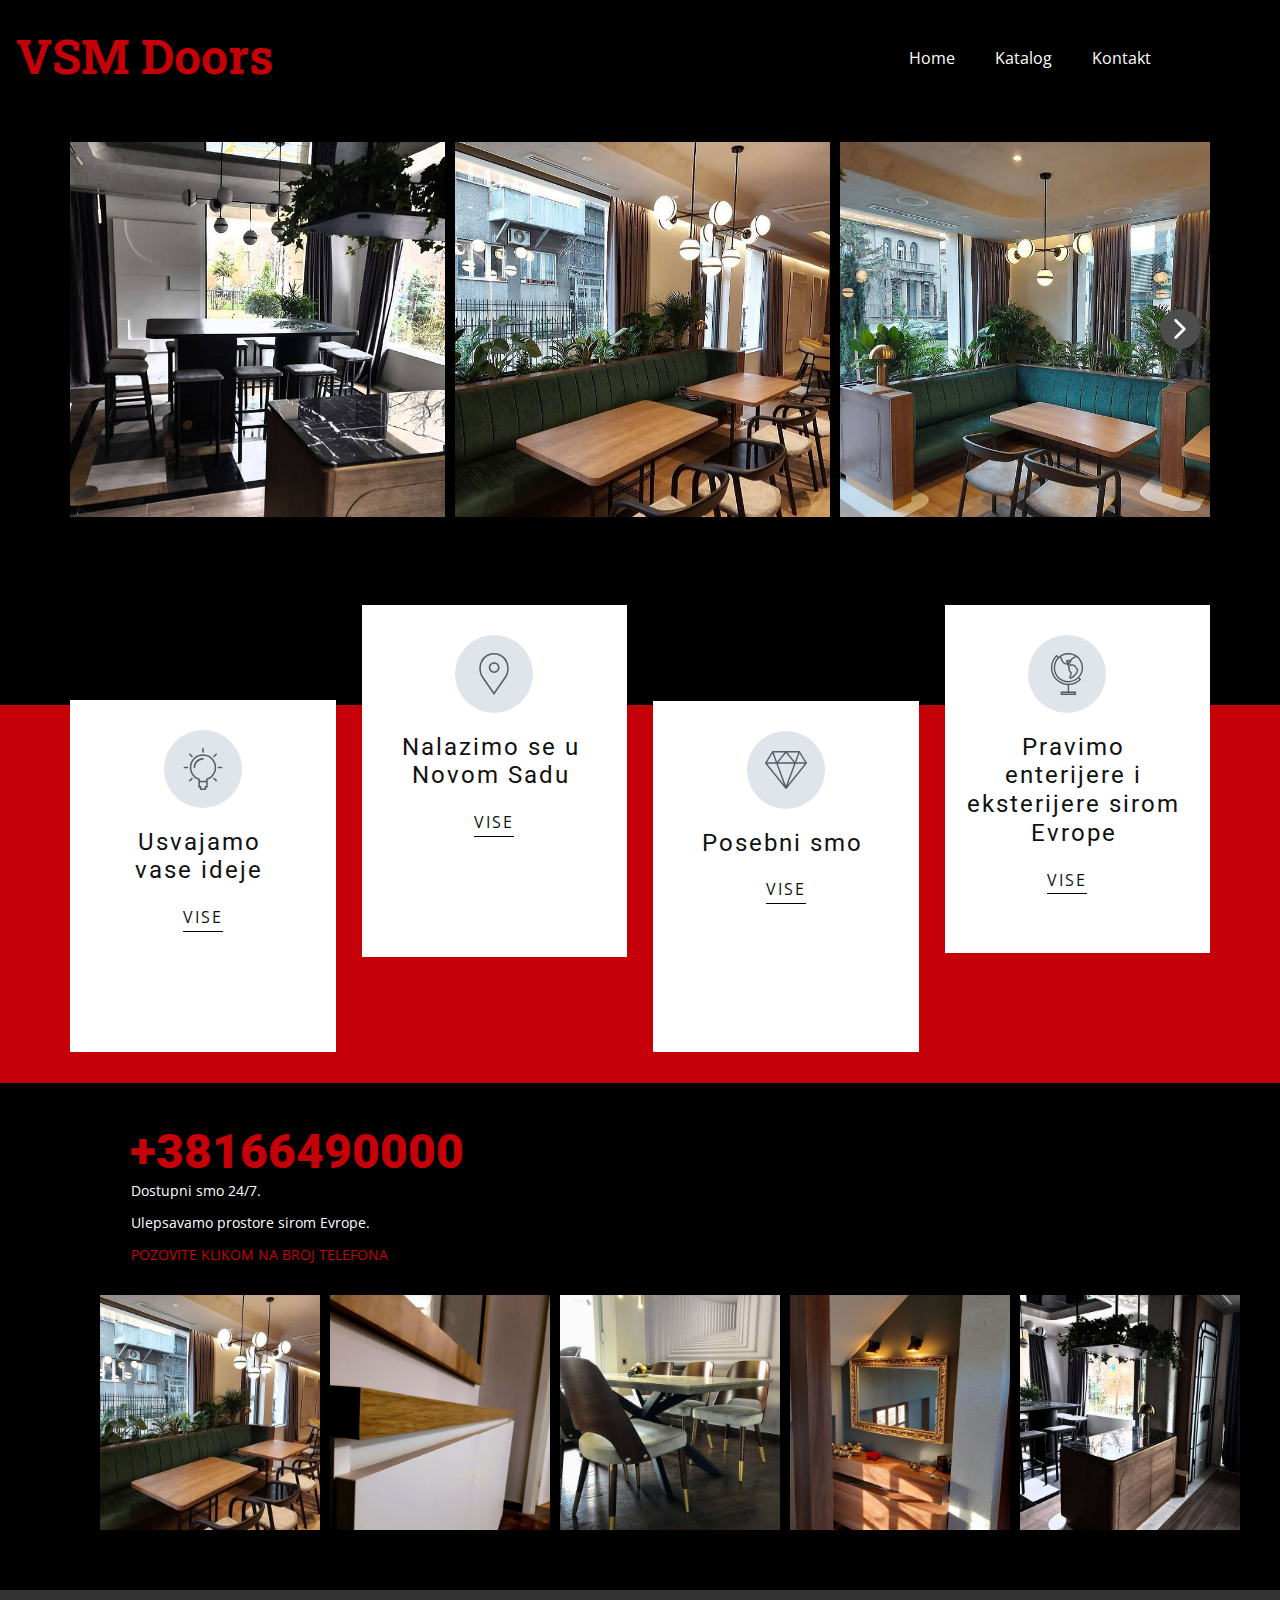
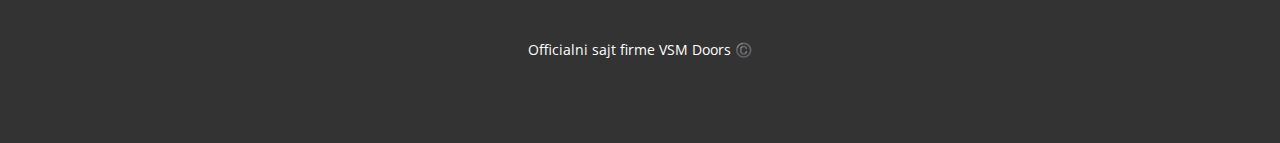
==== commit 8e384ddf: "Add files via upload" ====
--- a/Home.html
+++ b/Home.html
@@ -271,15 +271,6 @@
         </p>
       </div></footer>
     <section class="u-backlink u-clearfix u-grey-80">
-      <a class="u-link" href="https://nicepage.com/website-templates" target="_blank">
-        <span>Website Templates</span>
-      </a>
-      <p class="u-text">
-        <span>created with</span>
-      </p>
-      <a class="u-link" href="https://nicepage.com/html-website-builder" target="_blank">
-        <span>HTML Designer</span>
-      </a>. 
     </section>
   </body>
 </html>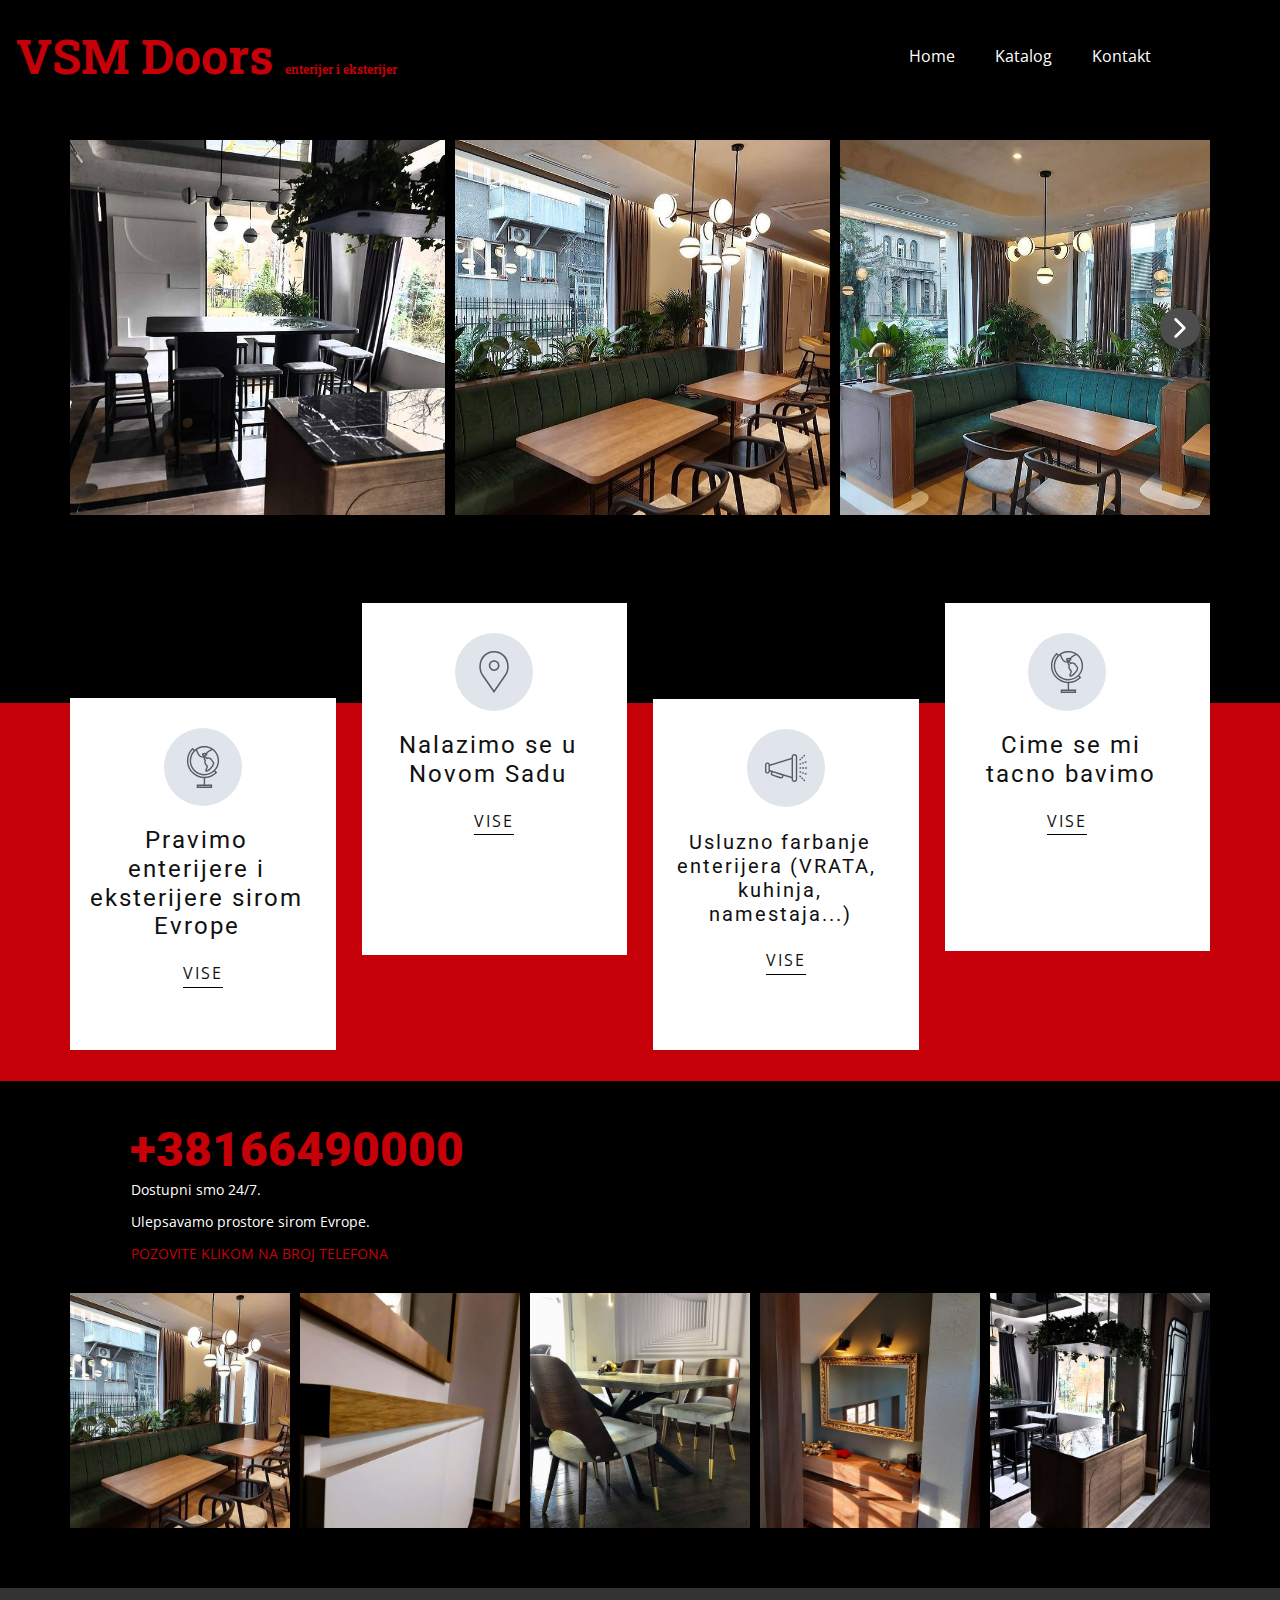
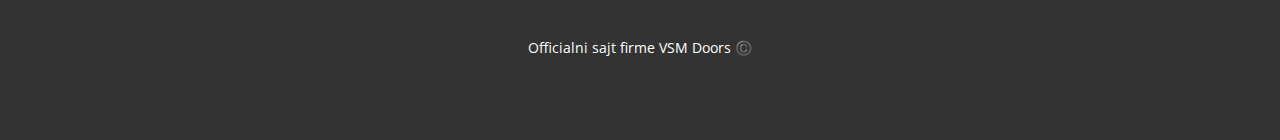
==== commit 5d54e424: "Add files via upload" ====
--- a/Home.html
+++ b/Home.html
@@ -28,8 +28,9 @@
     <meta name="theme-color" content="#6c8ff7">
   </head>
   <body class="u-body"><header class="u-align-center-xs u-black u-header" id="sec-5d69" data-animation-name="" data-animation-duration="0" data-animation-delay="0" data-animation-direction=""><div class="u-clearfix u-sheet u-sheet-1">
-        <h4 class="u-custom-font u-font-georgia u-text u-text-palette-2-base u-text-1">
+        <h4 class="u-custom-font u-font-roboto-slab u-text u-text-custom-color-2 u-text-1">
           <a class="u-active-none u-border-none u-btn u-button-link u-button-style u-custom-font u-font-roboto-slab u-hover-none u-none u-text-custom-color-2 u-btn-1" href="#">VSM Doors </a>
+          <span style="font-size: 0.75rem;">enterijer i eksterijer</span>
         </h4>
         <nav class="u-menu u-menu-dropdown u-offcanvas u-menu-1">
           <div class="menu-collapse">
@@ -120,20 +121,10 @@
                   <div class="u-container-layout u-container-layout-1"></div>
                 </div>
                 <div class="u-align-center u-container-style u-layout-cell u-size-40 u-white u-layout-cell-2">
-                  <div class="u-container-layout u-valign-top u-container-layout-2"><span class="u-icon u-icon-circle u-palette-5-light-2 u-spacing-18 u-icon-1" data-href="#"><svg class="u-svg-link" preserveAspectRatio="xMidYMin slice" viewBox="0 0 54 54" style=""><use xmlns:xlink="http://www.w3.org/1999/xlink" xlink:href="#svg-dfc3"></use></svg><svg class="u-svg-content" viewBox="0 0 54 54" x="0px" y="0px" id="svg-dfc3" style="enable-background:new 0 0 54 54;"><g><path d="M27,8c-9.374,0-17,7.626-17,17c0,7.112,4.391,13.412,11,15.9V50c0,0.553,0.447,1,1,1h1v2c0,0.553,0.447,1,1,1h6
-		c0.553,0,1-0.447,1-1v-2h1c0.553,0,1-0.447,1-1v-9.1c6.609-2.488,11-8.788,11-15.9C44,15.626,36.374,8,27,8z M30,49
-		c-0.553,0-1,0.447-1,1v2h-4v-2c0-0.553-0.447-1-1-1h-1v-5h8v5H30z M31.688,39.242C31.277,39.377,31,39.761,31,40.192V42h-8v-1.808
-		c0-0.432-0.277-0.815-0.688-0.95C16.145,37.214,12,31.49,12,25c0-8.271,6.729-15,15-15s15,6.729,15,15
-		C42,31.49,37.855,37.214,31.688,39.242z"></path><path d="M27,6c0.553,0,1-0.447,1-1V1c0-0.553-0.447-1-1-1s-1,0.447-1,1v4C26,5.553,26.447,6,27,6z"></path><path d="M51,24h-4c-0.553,0-1,0.447-1,1s0.447,1,1,1h4c0.553,0,1-0.447,1-1S51.553,24,51,24z"></path><path d="M7,24H3c-0.553,0-1,0.447-1,1s0.447,1,1,1h4c0.553,0,1-0.447,1-1S7.553,24,7,24z"></path><path d="M43.264,7.322l-2.828,2.828c-0.391,0.391-0.391,1.023,0,1.414c0.195,0.195,0.451,0.293,0.707,0.293
-		s0.512-0.098,0.707-0.293l2.828-2.828c0.391-0.391,0.391-1.023,0-1.414S43.654,6.932,43.264,7.322z"></path><path d="M12.15,38.436l-2.828,2.828c-0.391,0.391-0.391,1.023,0,1.414c0.195,0.195,0.451,0.293,0.707,0.293
-		s0.512-0.098,0.707-0.293l2.828-2.828c0.391-0.391,0.391-1.023,0-1.414S12.541,38.045,12.15,38.436z"></path><path d="M41.85,38.436c-0.391-0.391-1.023-0.391-1.414,0s-0.391,1.023,0,1.414l2.828,2.828c0.195,0.195,0.451,0.293,0.707,0.293
-		s0.512-0.098,0.707-0.293c0.391-0.391,0.391-1.023,0-1.414L41.85,38.436z"></path><path d="M12.15,11.564c0.195,0.195,0.451,0.293,0.707,0.293s0.512-0.098,0.707-0.293c0.391-0.391,0.391-1.023,0-1.414l-2.828-2.828
-		c-0.391-0.391-1.023-0.391-1.414,0s-0.391,1.023,0,1.414L12.15,11.564z"></path><path d="M27,13c-6.617,0-12,5.383-12,12c0,0.553,0.447,1,1,1s1-0.447,1-1c0-5.514,4.486-10,10-10c0.553,0,1-0.447,1-1
-		S27.553,13,27,13z"></path>
-</g></svg></span>
-                    <h5 class="u-text u-text-1">Usvajamo<br>vase ideje
-                    </h5>
-                    <a href="#" class="u-active-none u-align-center u-border-1 u-border-active-grey-60 u-border-black u-border-hover-grey-60 u-btn u-button-style u-hover-none u-none u-text-body-color u-btn-1">Vise</a>
+                  <div class="u-container-layout u-valign-top u-container-layout-2"><span class="u-icon u-icon-circle u-palette-5-light-2 u-spacing-18 u-icon-1" data-href="#"><svg class="u-svg-link" preserveAspectRatio="xMidYMin slice" viewBox="0 0 60 60" style=""><use xmlns:xlink="http://www.w3.org/1999/xlink" xlink:href="#svg-7912"></use></svg><svg class="u-svg-content" viewBox="0 0 60 60" x="0px" y="0px" id="svg-7912" style="enable-background:new 0 0 60 60;"><g><path d="M52.994,21c0-7.169-3.617-13.505-9.116-17.296l-0.002-0.015l-0.145-0.095c-0.004-0.002-0.007-0.005-0.011-0.007   l-0.228-0.15c-0.452-0.296-0.915-0.572-1.385-0.831c-0.165-0.091-0.337-0.171-0.505-0.258C41.228,2.155,40.85,1.97,40.466,1.8   c-0.211-0.094-0.424-0.183-0.639-0.27c-0.395-0.16-0.796-0.305-1.199-0.44c-0.178-0.059-0.352-0.125-0.531-0.18   c-0.568-0.173-1.144-0.321-1.726-0.445c-0.17-0.036-0.343-0.062-0.514-0.094c-0.462-0.086-0.927-0.158-1.396-0.213   c-0.188-0.022-0.375-0.045-0.564-0.062C33.266,0.039,32.632,0,31.994,0c-0.647,0-1.289,0.04-1.927,0.098   c-0.181,0.017-0.359,0.039-0.539,0.06C29.04,0.215,28.556,0.29,28.076,0.38c-0.155,0.029-0.311,0.054-0.464,0.087   c-1.245,0.265-2.46,0.644-3.635,1.131c-0.122,0.051-0.241,0.104-0.362,0.157c-0.484,0.211-0.96,0.441-1.428,0.689   c-0.1,0.053-0.201,0.104-0.301,0.158c-0.573,0.316-1.137,0.649-1.683,1.02l-0.43,0.293l-0.001,0.041   c-0.657,0.473-1.282,0.984-1.88,1.527l-2.869-2.869l-0.707,0.707C9.603,8.037,7.006,14.314,7.006,21s2.597,12.963,7.312,17.678   c4.481,4.481,10.375,7.044,16.688,7.288V55h-10v5h22v-5h-10v-9.035c6.304-0.249,12.19-2.811,16.666-7.287l0.707-0.707l-2.869-2.869   C50.905,31.37,52.994,26.43,52.994,21z M21.752,5.022c0.869-0.559,1.781-1.058,2.739-1.471c0.094-0.041,0.19-0.079,0.284-0.118   c0.458-0.189,0.924-0.36,1.399-0.513c0.087-0.028,0.172-0.06,0.259-0.086c0.546-0.167,1.103-0.312,1.669-0.43   c0.089-0.019,0.179-0.031,0.269-0.048c0.472-0.092,0.95-0.164,1.433-0.219c0.152-0.018,0.304-0.035,0.457-0.049   C30.832,2.036,31.409,2,31.994,2c0.578,0,1.148,0.036,1.713,0.087c0.144,0.013,0.288,0.026,0.432,0.043   c0.546,0.062,1.087,0.141,1.618,0.248c0.095,0.019,0.188,0.046,0.283,0.066c0.445,0.097,0.883,0.212,1.316,0.339   c0.169,0.05,0.338,0.1,0.505,0.155c0.488,0.159,0.971,0.332,1.441,0.529c0.124,0.052,0.244,0.113,0.367,0.167   c0.371,0.165,0.737,0.341,1.095,0.528c0.171,0.089,0.341,0.18,0.509,0.275c0.082,0.046,0.159,0.099,0.241,0.146   c-3.112,1.126-4.898,2.451-6.924,5.083c-0.121,0.158-0.219,0.331-0.291,0.513c-0.107-0.112-0.227-0.212-0.358-0.298   c-0.71-0.466-1.648-0.451-2.792,0.047L31,9.945c-1.393,0.155-2.398,0.268-2.479,2.032c-0.04,0.872,0.426,1.731,1.187,2.188   c0.146,0.088,0.297,0.157,0.451,0.208c0.019,0.037,0.04,0.074,0.064,0.111l0.234,0.334c-0.498-0.135-0.981-0.205-1.455-0.274   c-0.602-0.087-1.169-0.17-1.732-0.386c-2.15-0.824-3.737-4.443-4.896-7.085c-0.223-0.508-0.435-0.99-0.646-1.492   C21.738,5.389,21.746,5.204,21.752,5.022z M35.869,26.916c-1.877-1.554-2.585-3.797-1.805-5.714   c0.401-0.983-0.004-2.077-0.964-2.649c-0.037-0.134-0.071-0.39-0.096-0.568c-0.068-0.514-0.151-1.133-0.454-1.726   c0.164,0.121,0.35,0.215,0.551,0.277c0.181,0.056,0.229,0.102,0.257,0.183c0.249,0.858,0.824,1.495,1.577,1.746   c0.723,0.239,1.521,0.089,2.19-0.416c0.198-0.148,0.232-0.176,0.997,0.193c0.523,0.253,1.174,0.568,2.079,0.668   c0.532,0.559,0.951,1.271,1.355,1.961c0.629,1.069,1.278,2.176,2.389,2.753c0.369,0.191,0.141,1.378-0.679,3.525   c-0.075,0.198-0.146,0.385-0.208,0.555c-1.039,0.819-1.676,1.731-2.294,2.615c-0.566,0.812-1.102,1.578-1.959,2.315   c-1.324,1.14-2.393,1.792-3.756,2.19C36.459,32.305,38.076,28.743,35.869,26.916z M31.498,12.079l-0.682,0.403   c-0.001,0-0.001,0-0.001,0c-0.019,0-0.084-0.021-0.156-0.093c-0.092-0.091-0.146-0.214-0.141-0.32   c0.001-0.018,0.002-0.034,0.003-0.05c0.184-0.029,0.444-0.059,0.7-0.087l0.471-0.054l0.147-0.068   c0.75-0.349,1.003-0.258,1.003-0.258c0.002,0.001,0.211,0.211,0.185,1.152l-0.009,0.317c-0.187-0.072-0.431-0.131-0.751-0.152   c-0.043-0.079-0.1-0.158-0.174-0.235L31.498,12.079z M31.949,15.499c-0.149-0.122-0.306-0.221-0.438-0.286   c-0.185-0.09-0.367-0.167-0.547-0.232l0.29-0.049c0.2-0.033,0.384-0.053,0.54-0.062C31.811,15.086,31.862,15.299,31.949,15.499z    M19.885,6.372c0.015,0.038,0.02,0.081,0.038,0.118c0.197,0.425,0.402,0.894,0.619,1.388c1.373,3.131,3.081,7.026,6.011,8.149   c0.771,0.296,1.51,0.403,2.161,0.498c0.707,0.103,1.318,0.191,1.91,0.481c0.027,0.015,0.077,0.049,0.076,0.045   c0.202,0.296,0.264,0.755,0.322,1.198c0.094,0.701,0.21,1.574,1.024,2.005c0.104,0.055,0.185,0.147,0.166,0.193   c-1.118,2.743-0.183,5.888,2.381,8.01c0.44,0.364,0.858,1.55-1.289,5.393c-0.417,0.748-0.328,1.654,0.226,2.31   c0.401,0.476,0.973,0.733,1.565,0.733c0.231,0,0.466-0.039,0.695-0.12c1.522-0.543,2.815-1.327,4.32-2.622   c1.048-0.901,1.71-1.85,2.294-2.686c0.618-0.885,1.152-1.649,2.074-2.329l0.285-0.245l0.097-0.285   c0.073-0.214,0.17-0.467,0.275-0.743c0.699-1.834,1.869-4.902-0.269-6.014c-0.6-0.311-1.057-1.09-1.586-1.99   c-0.44-0.751-0.94-1.602-1.632-2.328c-0.308-0.322-0.734-0.526-1.236-0.593c-0.539-0.069-0.986-0.286-1.42-0.495   c-0.784-0.38-1.858-0.898-3.07,0.009c-0.08,0.062-0.231,0.152-0.356,0.116c-0.092-0.031-0.215-0.153-0.289-0.407   c-0.217-0.747-0.685-1.226-1.467-1.496c0.108-0.333,0.09-0.668-0.046-0.96l0.115,0.018c0.898,0.132,1.57-0.054,2.006-0.555   c0.449-0.515,0.538-1.251,0.265-2.188c-0.005-0.016,0-0.062,0.026-0.096c1.889-2.456,3.39-3.522,6.425-4.564   c0.301-0.103,0.56-0.279,0.772-0.498c4.616,3.469,7.62,8.973,7.62,15.178c0,10.477-8.523,19-19,19s-19-8.523-19-19   C12.994,15.122,15.679,9.859,19.885,6.372z M41.006,57v1h-18v-1H41.006z M47.535,37.955c-9.013,8.271-23.073,8.038-31.804-0.691   C11.395,32.927,9.006,27.151,9.006,21c0-5.815,2.135-11.296,6.033-15.541l1.44,1.439C13.084,10.63,10.994,15.57,10.994,21   c0,11.579,9.421,21,21,21c5.43,0,10.37-2.09,14.101-5.484L47.535,37.955z"></path>
+</g></svg></span>
+                    <h5 class="u-text u-text-1">Pravimo enterijere i eksterijere sirom Evrope</h5>
+                    <a href="Katalog.html" data-page-id="50443473" class="u-active-none u-align-center u-border-1 u-border-active-grey-60 u-border-black u-border-hover-grey-60 u-btn u-button-style u-hover-none u-none u-text-body-color u-btn-1">Vise</a>
                   </div>
                 </div>
               </div>
@@ -151,7 +142,7 @@
                         <br>
                       </a>
                     </h5>
-                    <a href="https://www.google.com/maps/place/Novi+Sad/data=!4m2!3m1!1s0x475b10613de93455:0xb6f7d683724fe28?sa=X&amp;ved=2ahUKEwjyi-O_tZzxAhUytYsKHehXDL8Q8gEwAHoECAYQAQ" class="u-active-none u-align-center u-border-1 u-border-active-grey-60 u-border-black u-border-hover-grey-60 u-btn u-button-style u-hover-none u-none u-text-body-color u-btn-2" target="_blank">vise</a>
+                    <a href="https://www.google.com/maps/place/Koste+Na%C4%91a+31a,+Petrovaradin/@45.2537179,19.8754991,14.25z/data=!4m5!3m4!1s0x475b1a838f636983:0xf3f97bbf5116bf0a!8m2!3d45.2547984!4d19.8765486" class="u-active-none u-align-center u-border-1 u-border-active-grey-60 u-border-black u-border-hover-grey-60 u-btn u-button-style u-hover-none u-none u-text-body-color u-btn-2" target="_blank">vise</a>
                   </div>
                 </div>
                 <div class="u-container-style u-hidden-sm u-hidden-xs u-layout-cell u-size-20 u-layout-cell-4">
@@ -165,8 +156,10 @@
                   <div class="u-container-layout u-container-layout-5"></div>
                 </div>
                 <div class="u-align-center u-container-style u-layout-cell u-size-40 u-white u-layout-cell-6">
-                  <div class="u-container-layout u-valign-top u-container-layout-6"><span class="u-icon u-icon-circle u-palette-5-light-2 u-spacing-18 u-icon-3" data-href="#"><svg class="u-svg-link" preserveAspectRatio="xMidYMin slice" viewBox="0 0 59.986 59.986" style=""><use xmlns:xlink="http://www.w3.org/1999/xlink" xlink:href="#svg-d14b"></use></svg><svg class="u-svg-content" viewBox="0 0 59.986 59.986" x="0px" y="0px" id="svg-d14b" style="enable-background:new 0 0 59.986 59.986;"><path d="M59.972,20.164c0.007-0.041,0.011-0.081,0.013-0.123c0.002-0.049,0.001-0.096-0.003-0.145  c-0.004-0.042-0.01-0.082-0.02-0.123c-0.011-0.048-0.026-0.094-0.044-0.14c-0.009-0.024-0.011-0.049-0.022-0.072  c-0.008-0.017-0.022-0.03-0.031-0.047c-0.009-0.017-0.013-0.035-0.023-0.052l-10-16c-0.046-0.073-0.1-0.139-0.161-0.197  c-0.001-0.001-0.002-0.001-0.003-0.002c-0.086-0.081-0.188-0.139-0.297-0.185c-0.014-0.006-0.023-0.018-0.038-0.024  c-0.011-0.004-0.023-0.002-0.034-0.005c-0.101-0.034-0.205-0.057-0.314-0.057h-38c-0.108,0-0.211,0.023-0.31,0.056  c-0.011,0.003-0.022,0.001-0.032,0.005c-0.015,0.005-0.024,0.017-0.038,0.023c-0.104,0.043-0.202,0.099-0.287,0.175  c-0.005,0.005-0.012,0.008-0.017,0.012c-0.062,0.058-0.117,0.125-0.163,0.198l-10,16c-0.01,0.016-0.014,0.035-0.023,0.052  c-0.009,0.017-0.023,0.03-0.031,0.047c-0.011,0.023-0.013,0.048-0.023,0.072c-0.018,0.046-0.033,0.092-0.044,0.14  c-0.009,0.041-0.016,0.082-0.02,0.124C0,19.945-0.001,19.993,0.001,20.041c0.002,0.042,0.006,0.082,0.013,0.123  c0.008,0.048,0.021,0.095,0.037,0.142c0.013,0.039,0.027,0.077,0.045,0.115c0.009,0.018,0.012,0.038,0.022,0.056  c0.016,0.029,0.04,0.051,0.058,0.078c0.014,0.021,0.022,0.044,0.039,0.064l28.989,35.986c0.002,0.003,0.004,0.005,0.006,0.007  l0.005,0.007c0.003,0.004,0.008,0.005,0.011,0.009c0.082,0.099,0.184,0.174,0.295,0.234c0.03,0.016,0.058,0.03,0.089,0.043  c0.121,0.051,0.249,0.087,0.383,0.087c0.114,0,0.229-0.02,0.343-0.061c0.017-0.006,0.028-0.02,0.045-0.027  c0.051-0.021,0.091-0.055,0.137-0.084c0.076-0.048,0.147-0.098,0.206-0.163c0.014-0.015,0.035-0.022,0.048-0.038l29-36  c0.016-0.02,0.024-0.044,0.039-0.064c0.019-0.027,0.042-0.049,0.058-0.078c0.01-0.018,0.013-0.038,0.022-0.056  c0.018-0.038,0.032-0.075,0.045-0.115C59.95,20.259,59.964,20.213,59.972,20.164z M32.095,4.993h15.459l-4.86,13.045L32.095,4.993z   M40.892,18.993H19.095L29.993,5.58L40.892,18.993z M17.222,18.125L12.423,4.993h15.469L17.222,18.125z M41.593,20.993  L29.818,52.599L18.269,20.993H41.593z M49.221,6.246l7.967,12.748H44.472L49.221,6.246z M10.756,6.259l4.653,12.734H2.798  L10.756,6.259z M16.14,20.993l10.839,29.664L3.083,20.993H16.14z M32.39,51.423l11.337-30.43h13.176L32.39,51.423z"></path></svg></span>
-                    <h5 class="u-text u-text-3">Posebni smo</h5>
+                  <div class="u-container-layout u-container-layout-6"><span class="u-icon u-icon-circle u-palette-5-light-2 u-spacing-18 u-icon-3" data-href="#"><svg class="u-svg-link" preserveAspectRatio="xMidYMin slice" viewBox="0 0 60 60" style=""><use xmlns:xlink="http://www.w3.org/1999/xlink" xlink:href="#svg-6f13"></use></svg><svg class="u-svg-content" viewBox="0 0 60 60" x="0px" y="0px" id="svg-6f13" style="enable-background:new 0 0 60 60;"><g><path d="M42,10c-2.206,0-4,1.794-4,4v1.267L6.955,25.051C6.731,23.335,5.276,22,3.5,22C1.57,22,0,23.57,0,25.5v9   C0,36.43,1.57,38,3.5,38c1.776,0,3.231-1.335,3.455-3.051l2.134,0.672c-0.316,0.346-0.569,0.758-0.723,1.232   c-0.578,1.783,0.402,3.705,2.187,4.283l11.415,3.698h0.001c0.347,0.112,0.698,0.166,1.044,0.166c1.435,0,2.772-0.917,3.238-2.354   c0.171-0.53,0.191-1.068,0.107-1.584L38,44.733V46c0,2.206,1.794,4,4,4s4-1.794,4-4V14C46,11.794,44.206,10,42,10z M24.348,42.031   c-0.238,0.735-1.03,1.14-1.764,0.901l-11.415-3.698c-0.735-0.238-1.14-1.029-0.901-1.764c0.239-0.734,1.029-1.137,1.763-0.9   l11.417,3.698C24.182,40.506,24.585,41.297,24.348,42.031z M5,34.5C5,35.327,4.327,36,3.5,36S2,35.327,2,34.5v-9   C2,24.673,2.673,24,3.5,24S5,24.673,5,25.5v0.167v8.666V34.5z M7,32.866v-5.732l31-9.771v25.273L7,32.866z M44,46   c0,1.103-0.897,2-2,2s-2-0.897-2-2v-0.637V14.637V14c0-1.103,0.897-2,2-2s2,0.897,2,2V46z"></path><path d="M55,29h-1c-0.553,0-1,0.447-1,1s0.447,1,1,1h1c0.553,0,1-0.447,1-1S55.553,29,55,29z"></path><path d="M50,31h1c0.553,0,1-0.447,1-1s-0.447-1-1-1h-1c-0.553,0-1,0.447-1,1S49.447,31,50,31z"></path><path d="M59,29h-1c-0.553,0-1,0.447-1,1s0.447,1,1,1h1c0.553,0,1-0.447,1-1S59.553,29,59,29z"></path><path d="M52.828,16.536c0.256,0,0.512-0.098,0.707-0.293l0.707-0.707c0.391-0.391,0.391-1.023,0-1.414s-1.023-0.391-1.414,0   l-0.707,0.707c-0.391,0.391-0.391,1.023,0,1.414C52.316,16.438,52.572,16.536,52.828,16.536z"></path><path d="M55.657,13.707c0.256,0,0.512-0.098,0.707-0.293l0.707-0.707c0.391-0.391,0.391-1.023,0-1.414s-1.023-0.391-1.414,0   L54.95,12c-0.391,0.391-0.391,1.023,0,1.414C55.146,13.609,55.401,13.707,55.657,13.707z"></path><path d="M50,19.364c0.256,0,0.512-0.098,0.707-0.293l0.707-0.707c0.391-0.391,0.391-1.023,0-1.414s-1.023-0.391-1.414,0   l-0.707,0.707c-0.391,0.391-0.391,1.023,0,1.414C49.488,19.267,49.744,19.364,50,19.364z"></path><path d="M50.632,23.1l-0.948,0.316c-0.524,0.175-0.807,0.741-0.632,1.265c0.14,0.419,0.529,0.684,0.948,0.684   c0.104,0,0.212-0.017,0.316-0.052l0.948-0.316c0.524-0.175,0.807-0.741,0.632-1.265S51.155,22.924,50.632,23.1z"></path><path d="M53.795,24.1c0.104,0,0.212-0.017,0.316-0.052l0.948-0.316c0.524-0.175,0.807-0.741,0.632-1.265s-0.74-0.808-1.265-0.632   l-0.948,0.316c-0.524,0.175-0.807,0.741-0.632,1.265C52.986,23.835,53.376,24.1,53.795,24.1z"></path><path d="M56.641,22.149c0.14,0.42,0.53,0.685,0.949,0.685c0.104,0,0.211-0.017,0.315-0.051l0.948-0.315   c0.524-0.175,0.808-0.741,0.634-1.265c-0.175-0.524-0.742-0.806-1.265-0.634l-0.948,0.315C56.75,21.06,56.467,21.626,56.641,22.149   z"></path><path d="M56.364,46.586c-0.391-0.391-1.023-0.391-1.414,0s-0.391,1.023,0,1.414l0.707,0.707C55.853,48.902,56.108,49,56.364,49   s0.512-0.098,0.707-0.293c0.391-0.391,0.391-1.023,0-1.414L56.364,46.586z"></path><path d="M53.535,43.757c-0.391-0.391-1.023-0.391-1.414,0s-0.391,1.023,0,1.414l0.707,0.707c0.195,0.195,0.451,0.293,0.707,0.293   s0.512-0.098,0.707-0.293c0.391-0.391,0.391-1.023,0-1.414L53.535,43.757z"></path><path d="M50.707,40.929c-0.391-0.391-1.023-0.391-1.414,0s-0.391,1.023,0,1.414L50,43.05c0.195,0.195,0.451,0.293,0.707,0.293   s0.512-0.098,0.707-0.293c0.391-0.391,0.391-1.023,0-1.414L50.707,40.929z"></path><path d="M53.479,37.849l0.948,0.316c0.104,0.035,0.212,0.052,0.316,0.052c0.419,0,0.809-0.265,0.948-0.684   c0.175-0.523-0.107-1.09-0.632-1.265l-0.948-0.316c-0.522-0.177-1.09,0.108-1.265,0.632S52.954,37.674,53.479,37.849z"></path><path d="M51.265,35.004l-0.948-0.316c-0.523-0.177-1.09,0.108-1.265,0.632s0.107,1.09,0.632,1.265l0.948,0.316   c0.104,0.035,0.212,0.052,0.316,0.052c0.419,0,0.809-0.265,0.948-0.684C52.071,35.745,51.789,35.179,51.265,35.004z"></path><path d="M58.854,37.532l-0.948-0.315c-0.522-0.173-1.091,0.109-1.265,0.634c-0.174,0.523,0.109,1.09,0.634,1.265l0.948,0.315   c0.104,0.034,0.211,0.051,0.315,0.051c0.419,0,0.81-0.265,0.949-0.685C59.661,38.273,59.378,37.707,58.854,37.532z"></path>
+</g></svg></span>
+                    <h5 class="u-align-center u-text u-text-3">Usluzno farbanje enterijera (VRATA,&nbsp;<br>kuhinja, namestaja...)
+                    </h5>
                     <a href="#" class="u-active-none u-align-center u-border-1 u-border-active-grey-60 u-border-black u-border-hover-grey-60 u-btn u-button-style u-hover-none u-none u-text-body-color u-btn-3">vise</a>
                   </div>
                 </div>
@@ -177,7 +170,7 @@
                 <div class="u-container-style u-layout-cell u-size-40 u-white u-layout-cell-7">
                   <div class="u-container-layout u-container-layout-7"><span class="u-icon u-icon-circle u-palette-5-light-2 u-spacing-18 u-icon-4"><svg class="u-svg-link" preserveAspectRatio="xMidYMin slice" viewBox="0 0 60 60" style=""><use xmlns:xlink="http://www.w3.org/1999/xlink" xlink:href="#svg-4247"></use></svg><svg class="u-svg-content" viewBox="0 0 60 60" x="0px" y="0px" id="svg-4247" style="enable-background:new 0 0 60 60;"><g><path d="M52.994,21c0-7.169-3.617-13.505-9.116-17.296l-0.002-0.015l-0.145-0.095c-0.004-0.002-0.007-0.005-0.011-0.007   l-0.228-0.15c-0.452-0.296-0.915-0.572-1.385-0.831c-0.165-0.091-0.337-0.171-0.505-0.258C41.228,2.155,40.85,1.97,40.466,1.8   c-0.211-0.094-0.424-0.183-0.639-0.27c-0.395-0.16-0.796-0.305-1.199-0.44c-0.178-0.059-0.352-0.125-0.531-0.18   c-0.568-0.173-1.144-0.321-1.726-0.445c-0.17-0.036-0.343-0.062-0.514-0.094c-0.462-0.086-0.927-0.158-1.396-0.213   c-0.188-0.022-0.375-0.045-0.564-0.062C33.266,0.039,32.632,0,31.994,0c-0.647,0-1.289,0.04-1.927,0.098   c-0.181,0.017-0.359,0.039-0.539,0.06C29.04,0.215,28.556,0.29,28.076,0.38c-0.155,0.029-0.311,0.054-0.464,0.087   c-1.245,0.265-2.46,0.644-3.635,1.131c-0.122,0.051-0.241,0.104-0.362,0.157c-0.484,0.211-0.96,0.441-1.428,0.689   c-0.1,0.053-0.201,0.104-0.301,0.158c-0.573,0.316-1.137,0.649-1.683,1.02l-0.43,0.293l-0.001,0.041   c-0.657,0.473-1.282,0.984-1.88,1.527l-2.869-2.869l-0.707,0.707C9.603,8.037,7.006,14.314,7.006,21s2.597,12.963,7.312,17.678   c4.481,4.481,10.375,7.044,16.688,7.288V55h-10v5h22v-5h-10v-9.035c6.304-0.249,12.19-2.811,16.666-7.287l0.707-0.707l-2.869-2.869   C50.905,31.37,52.994,26.43,52.994,21z M21.752,5.022c0.869-0.559,1.781-1.058,2.739-1.471c0.094-0.041,0.19-0.079,0.284-0.118   c0.458-0.189,0.924-0.36,1.399-0.513c0.087-0.028,0.172-0.06,0.259-0.086c0.546-0.167,1.103-0.312,1.669-0.43   c0.089-0.019,0.179-0.031,0.269-0.048c0.472-0.092,0.95-0.164,1.433-0.219c0.152-0.018,0.304-0.035,0.457-0.049   C30.832,2.036,31.409,2,31.994,2c0.578,0,1.148,0.036,1.713,0.087c0.144,0.013,0.288,0.026,0.432,0.043   c0.546,0.062,1.087,0.141,1.618,0.248c0.095,0.019,0.188,0.046,0.283,0.066c0.445,0.097,0.883,0.212,1.316,0.339   c0.169,0.05,0.338,0.1,0.505,0.155c0.488,0.159,0.971,0.332,1.441,0.529c0.124,0.052,0.244,0.113,0.367,0.167   c0.371,0.165,0.737,0.341,1.095,0.528c0.171,0.089,0.341,0.18,0.509,0.275c0.082,0.046,0.159,0.099,0.241,0.146   c-3.112,1.126-4.898,2.451-6.924,5.083c-0.121,0.158-0.219,0.331-0.291,0.513c-0.107-0.112-0.227-0.212-0.358-0.298   c-0.71-0.466-1.648-0.451-2.792,0.047L31,9.945c-1.393,0.155-2.398,0.268-2.479,2.032c-0.04,0.872,0.426,1.731,1.187,2.188   c0.146,0.088,0.297,0.157,0.451,0.208c0.019,0.037,0.04,0.074,0.064,0.111l0.234,0.334c-0.498-0.135-0.981-0.205-1.455-0.274   c-0.602-0.087-1.169-0.17-1.732-0.386c-2.15-0.824-3.737-4.443-4.896-7.085c-0.223-0.508-0.435-0.99-0.646-1.492   C21.738,5.389,21.746,5.204,21.752,5.022z M35.869,26.916c-1.877-1.554-2.585-3.797-1.805-5.714   c0.401-0.983-0.004-2.077-0.964-2.649c-0.037-0.134-0.071-0.39-0.096-0.568c-0.068-0.514-0.151-1.133-0.454-1.726   c0.164,0.121,0.35,0.215,0.551,0.277c0.181,0.056,0.229,0.102,0.257,0.183c0.249,0.858,0.824,1.495,1.577,1.746   c0.723,0.239,1.521,0.089,2.19-0.416c0.198-0.148,0.232-0.176,0.997,0.193c0.523,0.253,1.174,0.568,2.079,0.668   c0.532,0.559,0.951,1.271,1.355,1.961c0.629,1.069,1.278,2.176,2.389,2.753c0.369,0.191,0.141,1.378-0.679,3.525   c-0.075,0.198-0.146,0.385-0.208,0.555c-1.039,0.819-1.676,1.731-2.294,2.615c-0.566,0.812-1.102,1.578-1.959,2.315   c-1.324,1.14-2.393,1.792-3.756,2.19C36.459,32.305,38.076,28.743,35.869,26.916z M31.498,12.079l-0.682,0.403   c-0.001,0-0.001,0-0.001,0c-0.019,0-0.084-0.021-0.156-0.093c-0.092-0.091-0.146-0.214-0.141-0.32   c0.001-0.018,0.002-0.034,0.003-0.05c0.184-0.029,0.444-0.059,0.7-0.087l0.471-0.054l0.147-0.068   c0.75-0.349,1.003-0.258,1.003-0.258c0.002,0.001,0.211,0.211,0.185,1.152l-0.009,0.317c-0.187-0.072-0.431-0.131-0.751-0.152   c-0.043-0.079-0.1-0.158-0.174-0.235L31.498,12.079z M31.949,15.499c-0.149-0.122-0.306-0.221-0.438-0.286   c-0.185-0.09-0.367-0.167-0.547-0.232l0.29-0.049c0.2-0.033,0.384-0.053,0.54-0.062C31.811,15.086,31.862,15.299,31.949,15.499z    M19.885,6.372c0.015,0.038,0.02,0.081,0.038,0.118c0.197,0.425,0.402,0.894,0.619,1.388c1.373,3.131,3.081,7.026,6.011,8.149   c0.771,0.296,1.51,0.403,2.161,0.498c0.707,0.103,1.318,0.191,1.91,0.481c0.027,0.015,0.077,0.049,0.076,0.045   c0.202,0.296,0.264,0.755,0.322,1.198c0.094,0.701,0.21,1.574,1.024,2.005c0.104,0.055,0.185,0.147,0.166,0.193   c-1.118,2.743-0.183,5.888,2.381,8.01c0.44,0.364,0.858,1.55-1.289,5.393c-0.417,0.748-0.328,1.654,0.226,2.31   c0.401,0.476,0.973,0.733,1.565,0.733c0.231,0,0.466-0.039,0.695-0.12c1.522-0.543,2.815-1.327,4.32-2.622   c1.048-0.901,1.71-1.85,2.294-2.686c0.618-0.885,1.152-1.649,2.074-2.329l0.285-0.245l0.097-0.285   c0.073-0.214,0.17-0.467,0.275-0.743c0.699-1.834,1.869-4.902-0.269-6.014c-0.6-0.311-1.057-1.09-1.586-1.99   c-0.44-0.751-0.94-1.602-1.632-2.328c-0.308-0.322-0.734-0.526-1.236-0.593c-0.539-0.069-0.986-0.286-1.42-0.495   c-0.784-0.38-1.858-0.898-3.07,0.009c-0.08,0.062-0.231,0.152-0.356,0.116c-0.092-0.031-0.215-0.153-0.289-0.407   c-0.217-0.747-0.685-1.226-1.467-1.496c0.108-0.333,0.09-0.668-0.046-0.96l0.115,0.018c0.898,0.132,1.57-0.054,2.006-0.555   c0.449-0.515,0.538-1.251,0.265-2.188c-0.005-0.016,0-0.062,0.026-0.096c1.889-2.456,3.39-3.522,6.425-4.564   c0.301-0.103,0.56-0.279,0.772-0.498c4.616,3.469,7.62,8.973,7.62,15.178c0,10.477-8.523,19-19,19s-19-8.523-19-19   C12.994,15.122,15.679,9.859,19.885,6.372z M41.006,57v1h-18v-1H41.006z M47.535,37.955c-9.013,8.271-23.073,8.038-31.804-0.691   C11.395,32.927,9.006,27.151,9.006,21c0-5.815,2.135-11.296,6.033-15.541l1.44,1.439C13.084,10.63,10.994,15.57,10.994,21   c0,11.579,9.421,21,21,21c5.43,0,10.37-2.09,14.101-5.484L47.535,37.955z"></path>
 </g></svg></span>
-                    <h5 class="u-align-center u-text u-text-4">Pravimo enterijere i eksterijere sirom Evrope</h5>
+                    <h5 class="u-align-center u-text u-text-4">Cime se mi tacno bavimo</h5>
                     <a href="#" class="u-active-none u-align-center u-border-1 u-border-active-grey-60 u-border-black u-border-hover-grey-60 u-btn u-button-style u-hover-none u-none u-text-body-color u-btn-4">vise</a>
                   </div>
                 </div>
@@ -207,56 +200,56 @@
                     </span>
                     <br>
                   </p>
-                  <div class="u-expanded-width-md u-expanded-width-sm u-gallery u-layout-grid u-lightbox u-no-transition u-show-text-on-hover u-gallery-1">
-                    <div class="u-gallery-inner u-gallery-inner-1">
-                      <div class="u-effect-fade u-gallery-item u-hidden-xs">
-                        <div class="u-back-slide" data-image-width="640" data-image-height="640">
-                          <img class="u-back-image u-expanded" src="images/192538901_620910308826721_8723572134241713018_n1.jpg">
-                        </div>
-                        <div class="u-over-slide u-shading u-over-slide-1">
-                          <h3 class="u-gallery-heading"></h3>
-                          <p class="u-gallery-text"></p>
-                        </div>
-                      </div>
-                      <div class="u-effect-fade u-gallery-item">
-                        <div class="u-back-slide" data-image-width="640" data-image-height="640">
-                          <img class="u-back-image u-expanded" src="images/81286431_3352892361452659_4290108143820305913_n1.jpg">
-                        </div>
-                        <div class="u-over-slide u-shading u-over-slide-2">
-                          <h3 class="u-gallery-heading"></h3>
-                          <p class="u-gallery-text"></p>
-                        </div>
-                      </div>
-                      <div class="u-effect-fade u-gallery-item">
-                        <div class="u-back-slide" data-image-width="640" data-image-height="640">
-                          <img class="u-back-image u-expanded" src="images/79813336_828384984287849_5226964573011562286_n1.jpg">
-                        </div>
-                        <div class="u-over-slide u-shading u-over-slide-3">
-                          <h3 class="u-gallery-heading"></h3>
-                          <p class="u-gallery-text"></p>
-                        </div>
-                      </div>
-                      <div class="u-effect-fade u-gallery-item">
-                        <div class="u-back-slide" data-image-width="640" data-image-height="640">
-                          <img class="u-back-image u-expanded" src="images/74467916_1209443405930681_678501747287622462_n1.jpg">
-                        </div>
-                        <div class="u-over-slide u-shading u-over-slide-4">
-                          <h3 class="u-gallery-heading"></h3>
-                          <p class="u-gallery-text"></p>
-                        </div>
-                      </div>
-                      <div class="u-effect-fade u-gallery-item">
-                        <div class="u-back-slide" data-image-width="640" data-image-height="640">
-                          <img class="u-back-image u-expanded" src="images/196049041_771560146889185_8136066530355593901_n3.jpg">
-                        </div>
-                        <div class="u-over-slide u-shading u-over-slide-5">
-                          <h3 class="u-gallery-heading"></h3>
-                          <p class="u-gallery-text"></p>
-                        </div>
-                      </div>
-                    </div>
-                  </div>
-                </div>
+                </div>
+              </div>
+            </div>
+          </div>
+        </div>
+        <div class="u-expanded-width-lg u-expanded-width-md u-expanded-width-sm u-expanded-width-xl u-gallery u-layout-grid u-lightbox u-no-transition u-show-text-on-hover u-gallery-1">
+          <div class="u-gallery-inner u-gallery-inner-1">
+            <div class="u-effect-fade u-gallery-item u-hidden-xs">
+              <div class="u-back-slide" data-image-width="640" data-image-height="640">
+                <img class="u-back-image u-expanded" src="images/192538901_620910308826721_8723572134241713018_n1.jpg">
+              </div>
+              <div class="u-over-slide u-shading u-over-slide-1">
+                <h3 class="u-gallery-heading"></h3>
+                <p class="u-gallery-text"></p>
+              </div>
+            </div>
+            <div class="u-effect-fade u-gallery-item">
+              <div class="u-back-slide" data-image-width="640" data-image-height="640">
+                <img class="u-back-image u-expanded" src="images/81286431_3352892361452659_4290108143820305913_n1.jpg">
+              </div>
+              <div class="u-over-slide u-shading u-over-slide-2">
+                <h3 class="u-gallery-heading"></h3>
+                <p class="u-gallery-text"></p>
+              </div>
+            </div>
+            <div class="u-effect-fade u-gallery-item">
+              <div class="u-back-slide" data-image-width="640" data-image-height="640">
+                <img class="u-back-image u-expanded" src="images/79813336_828384984287849_5226964573011562286_n1.jpg">
+              </div>
+              <div class="u-over-slide u-shading u-over-slide-3">
+                <h3 class="u-gallery-heading"></h3>
+                <p class="u-gallery-text"></p>
+              </div>
+            </div>
+            <div class="u-effect-fade u-gallery-item">
+              <div class="u-back-slide" data-image-width="640" data-image-height="640">
+                <img class="u-back-image u-expanded" src="images/74467916_1209443405930681_678501747287622462_n1.jpg">
+              </div>
+              <div class="u-over-slide u-shading u-over-slide-4">
+                <h3 class="u-gallery-heading"></h3>
+                <p class="u-gallery-text"></p>
+              </div>
+            </div>
+            <div class="u-effect-fade u-gallery-item">
+              <div class="u-back-slide" data-image-width="640" data-image-height="640">
+                <img class="u-back-image u-expanded" src="images/196049041_771560146889185_8136066530355593901_n3.jpg">
+              </div>
+              <div class="u-over-slide u-shading u-over-slide-5">
+                <h3 class="u-gallery-heading"></h3>
+                <p class="u-gallery-text"></p>
               </div>
             </div>
           </div>
--- a/nicepage.css
+++ b/nicepage.css
@@ -34019,8 +34019,8 @@
 .u-header .u-text-1 {
   font-size: 3rem;
   font-weight: 700;
-  font-family: Georgia, serif;
-  margin: 27px 905px 0 -54px;
+  font-family: "Roboto Slab", serif;
+  margin: 27px 403px 0 -54px;
 }
 
 .u-header .u-btn-1 {
@@ -34042,6 +34042,10 @@
     margin: 25px 670px 25px -27px;
   }
 
+  .u-header .u-btn-1 {
+    font-size: 3rem;
+  }
+
   .u-header .u-menu-1 {
     margin-top: -47px;
   }
@@ -34076,20 +34080,24 @@
 }
 @media (max-width: 575px) {
   .u-header .u-sheet-1 {
-    min-height: 74px;
+    min-height: 88px;
   }
 
   .u-header .u-text-1 {
+    font-size: 1.125rem;
+    margin-top: 30px;
+    margin-right: 56px;
+    margin-left: -22px;
+  }
+
+  .u-header .u-btn-1 {
     font-size: 1.5rem;
-    margin-top: 23px;
-    margin-right: 189px;
-    margin-left: 0;
   }
 
   .u-header .u-menu-1 {
-    margin-top: -31px;
-    margin-right: 10px;
-    margin-bottom: 21px;
+    margin-top: -30px;
+    margin-right: 12px;
+    margin-bottom: 28px;
   }
 }
 .u-footer {
--- a/Home.css
+++ b/Home.css
@@ -163,7 +163,7 @@
   letter-spacing: 2px;
   font-size: 1.5rem;
   text-transform: none;
-  margin: 20px 7px 0 0;
+  margin: 20px 12px 0 0;
 }
 
 .u-section-2 .u-btn-1 {
@@ -194,7 +194,7 @@
   letter-spacing: 2px;
   font-size: 1.5rem;
   text-transform: none;
-  margin: 20px 7px 0 0;
+  margin: 20px 12px 0 0;
 }
 
 .u-section-2 .u-btn-2 {
@@ -239,16 +239,16 @@
 
 .u-section-2 .u-text-3 {
   letter-spacing: 2px;
-  font-size: 1.5rem;
   text-transform: none;
-  margin: 20px 7px 0 0;
+  font-size: 1.25rem;
+  margin: 23px 11px 0 0;
 }
 
 .u-section-2 .u-btn-3 {
   border-style: none none solid;
   text-transform: uppercase;
   letter-spacing: 2px;
-  margin: 20px auto 0;
+  margin: 22px auto 0;
   padding: 0;
 }
 
@@ -272,7 +272,7 @@
   letter-spacing: 2px;
   font-size: 1.5rem;
   text-transform: none;
-  margin: 20px 7px 0 20px;
+  margin: 20px 12px 0 20px;
 }
 
 .u-section-2 .u-btn-4 {
@@ -329,7 +329,7 @@
   }
 
   .u-section-2 .u-layout-cell-6 {
-    min-height: 310px;
+    min-height: 311px;
   }
 
   .u-section-2 .u-text-3 {
@@ -444,10 +444,6 @@
   .u-section-2 .u-container-layout-5 {
     padding-left: 10px;
     padding-right: 10px;
-  }
-
-  .u-section-2 .u-layout-cell-6 {
-    min-height: 261px;
   }
 
   .u-section-2 .u-container-layout-6 {
@@ -507,10 +503,6 @@
     min-height: 179px;
   }
 
-  .u-section-2 .u-layout-cell-6 {
-    min-height: 247px;
-  }
-
   .u-section-2 .u-container-layout-6 {
     padding-left: 20px;
     padding-right: 20px;
@@ -530,7 +522,7 @@
 
 .u-section-3 .u-layout-wrap-1 {
   width: 909px;
-  margin: 0 auto 60px 0;
+  margin: 0 auto 0 0;
 }
 
 .u-section-3 .u-layout-cell-1 {
@@ -567,8 +559,9 @@
 
 .u-section-3 .u-gallery-1 {
   height: 235px;
-  width: 1140px;
-  margin: 26px -231px 0 0;
+  margin-top: -235px;
+  margin-bottom: 60px;
+  margin-left: 0;
 }
 
 .u-section-3 .u-gallery-inner-1 {
@@ -603,7 +596,7 @@
 
 @media (max-width: 1199px) {
   .u-section-3 .u-sheet-1 {
-    min-height: 566px;
+    min-height: 466px;
   }
 
   .u-section-3 .u-container-layout-1 {
@@ -611,15 +604,14 @@
   }
 
   .u-section-3 .u-gallery-1 {
-    height: 181px;
-    width: 879px;
-    margin-right: 0;
+    height: 194px;
+    margin-left: initial;
   }
 }
 
 @media (max-width: 991px) {
   .u-section-3 .u-sheet-1 {
-    min-height: 585px;
+    min-height: 420px;
   }
 
   .u-section-3 .u-layout-wrap-1 {
@@ -636,10 +628,8 @@
   }
 
   .u-section-3 .u-gallery-1 {
-    height: 474px;
-    margin-right: initial;
+    height: 495px;
     margin-left: initial;
-    width: auto;
   }
 
   .u-section-3 .u-gallery-inner-1 {
@@ -649,7 +639,7 @@
 
 @media (max-width: 767px) {
   .u-section-3 .u-sheet-1 {
-    min-height: 729px;
+    min-height: 760px;
   }
 
   .u-section-3 .u-layout-wrap-1 {
@@ -661,9 +651,7 @@
   }
 
   .u-section-3 .u-gallery-1 {
-    height: 819px;
-    width: auto;
-    margin-right: initial;
+    height: 835px;
     margin-left: initial;
   }
 
@@ -674,12 +662,11 @@
 
 @media (max-width: 575px) {
   .u-section-3 .u-sheet-1 {
-    min-height: 1604px;
+    min-height: 1677px;
   }
 
   .u-section-3 .u-layout-wrap-1 {
     width: 340px;
-    margin: -23px -10px 0 auto;
   }
 
   .u-section-3 .u-layout-cell-1 {
@@ -691,9 +678,7 @@
   }
 
   .u-section-3 .u-gallery-1 {
-    height: 1700px;
-    width: 330px;
-    margin-right: 0;
+    height: 1752px;
     margin-left: 0;
   }
 
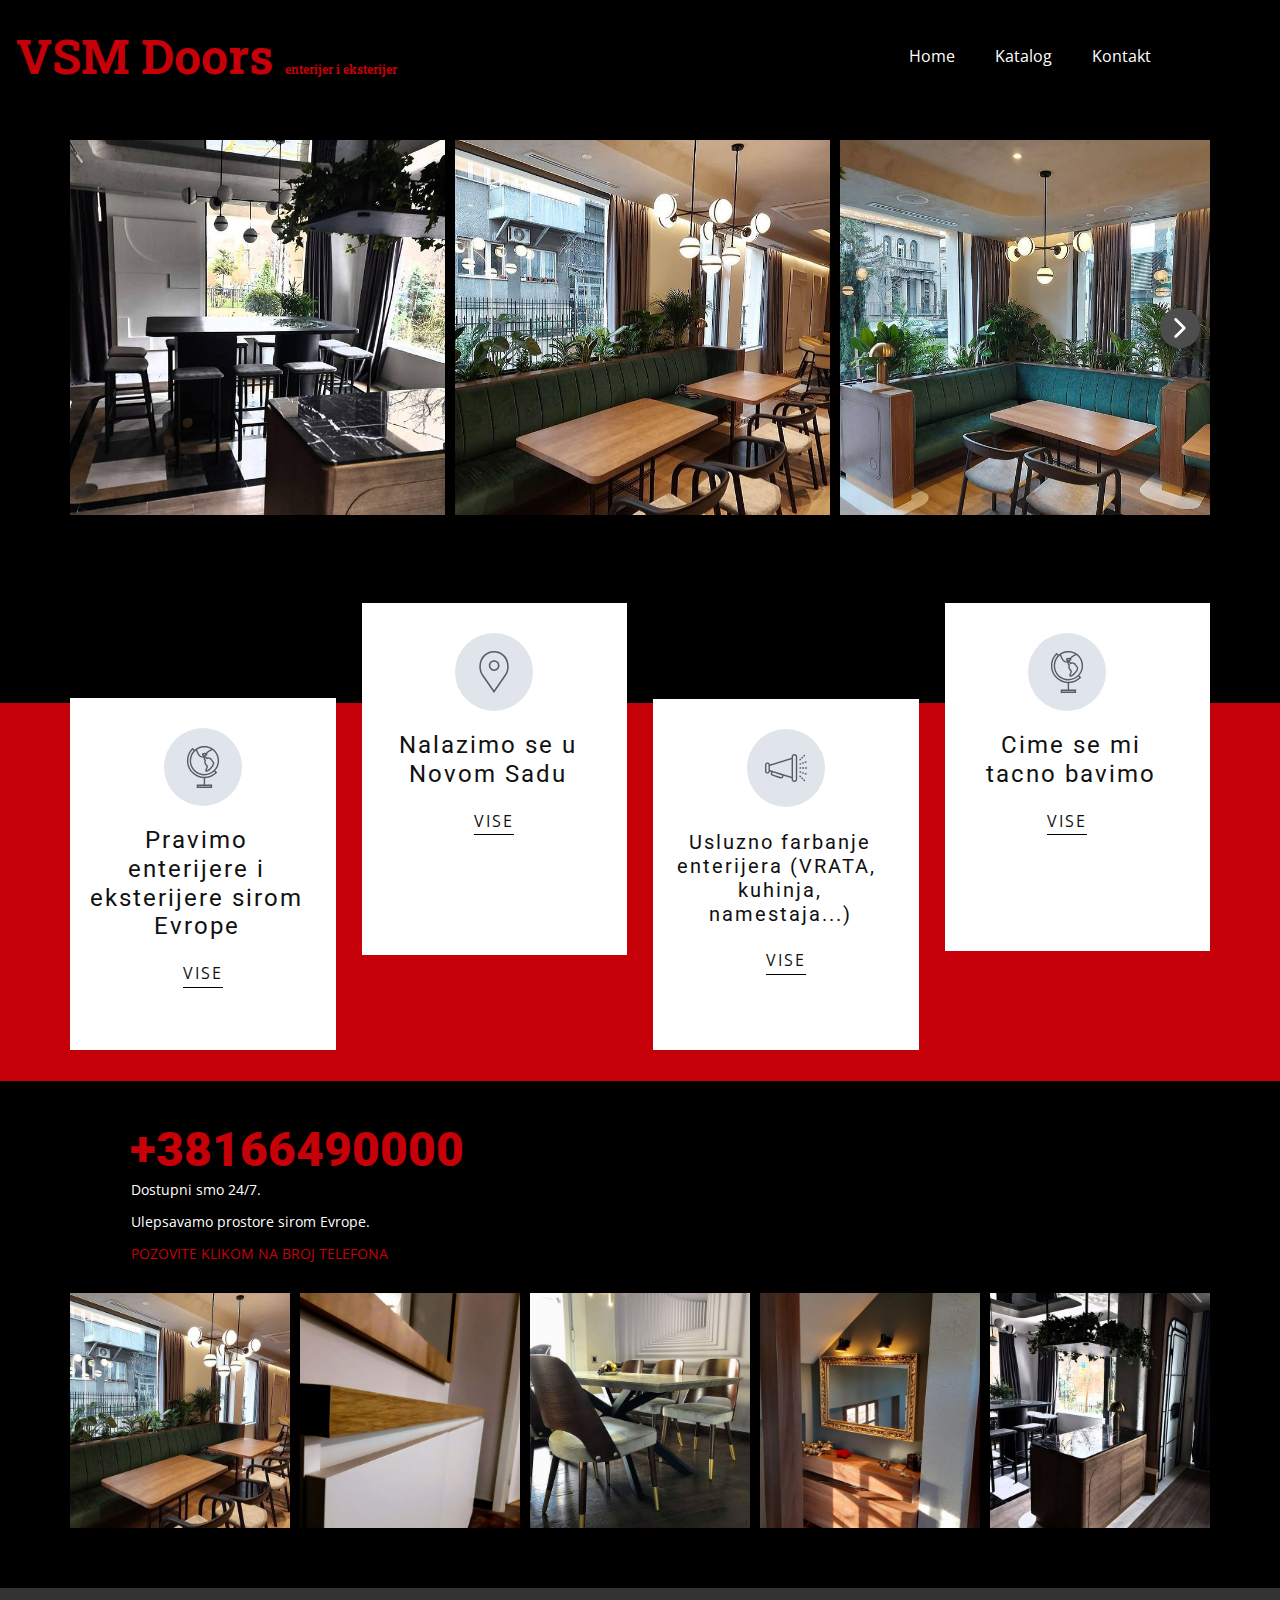
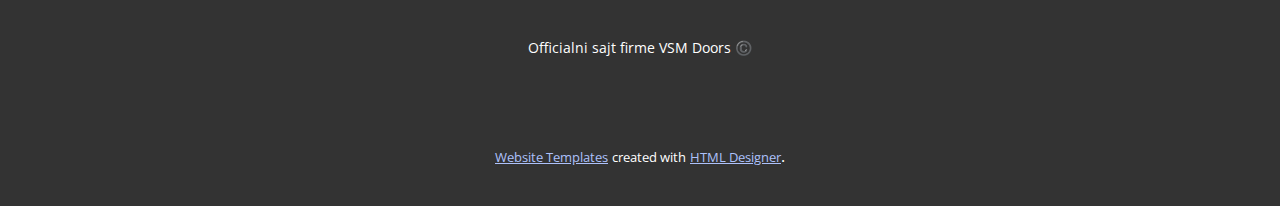
==== commit 03e1dd7a: "Add files via upload" ====
--- a/Home.html
+++ b/Home.html
@@ -264,6 +264,15 @@
         </p>
       </div></footer>
     <section class="u-backlink u-clearfix u-grey-80">
+      <a class="u-link" href="https://nicepage.com/website-templates" target="_blank">
+        <span>Website Templates</span>
+      </a>
+      <p class="u-text">
+        <span>created with</span>
+      </p>
+      <a class="u-link" href="https://nicepage.com/html-website-builder" target="_blank">
+        <span>HTML Designer</span>
+      </a>. 
     </section>
   </body>
 </html>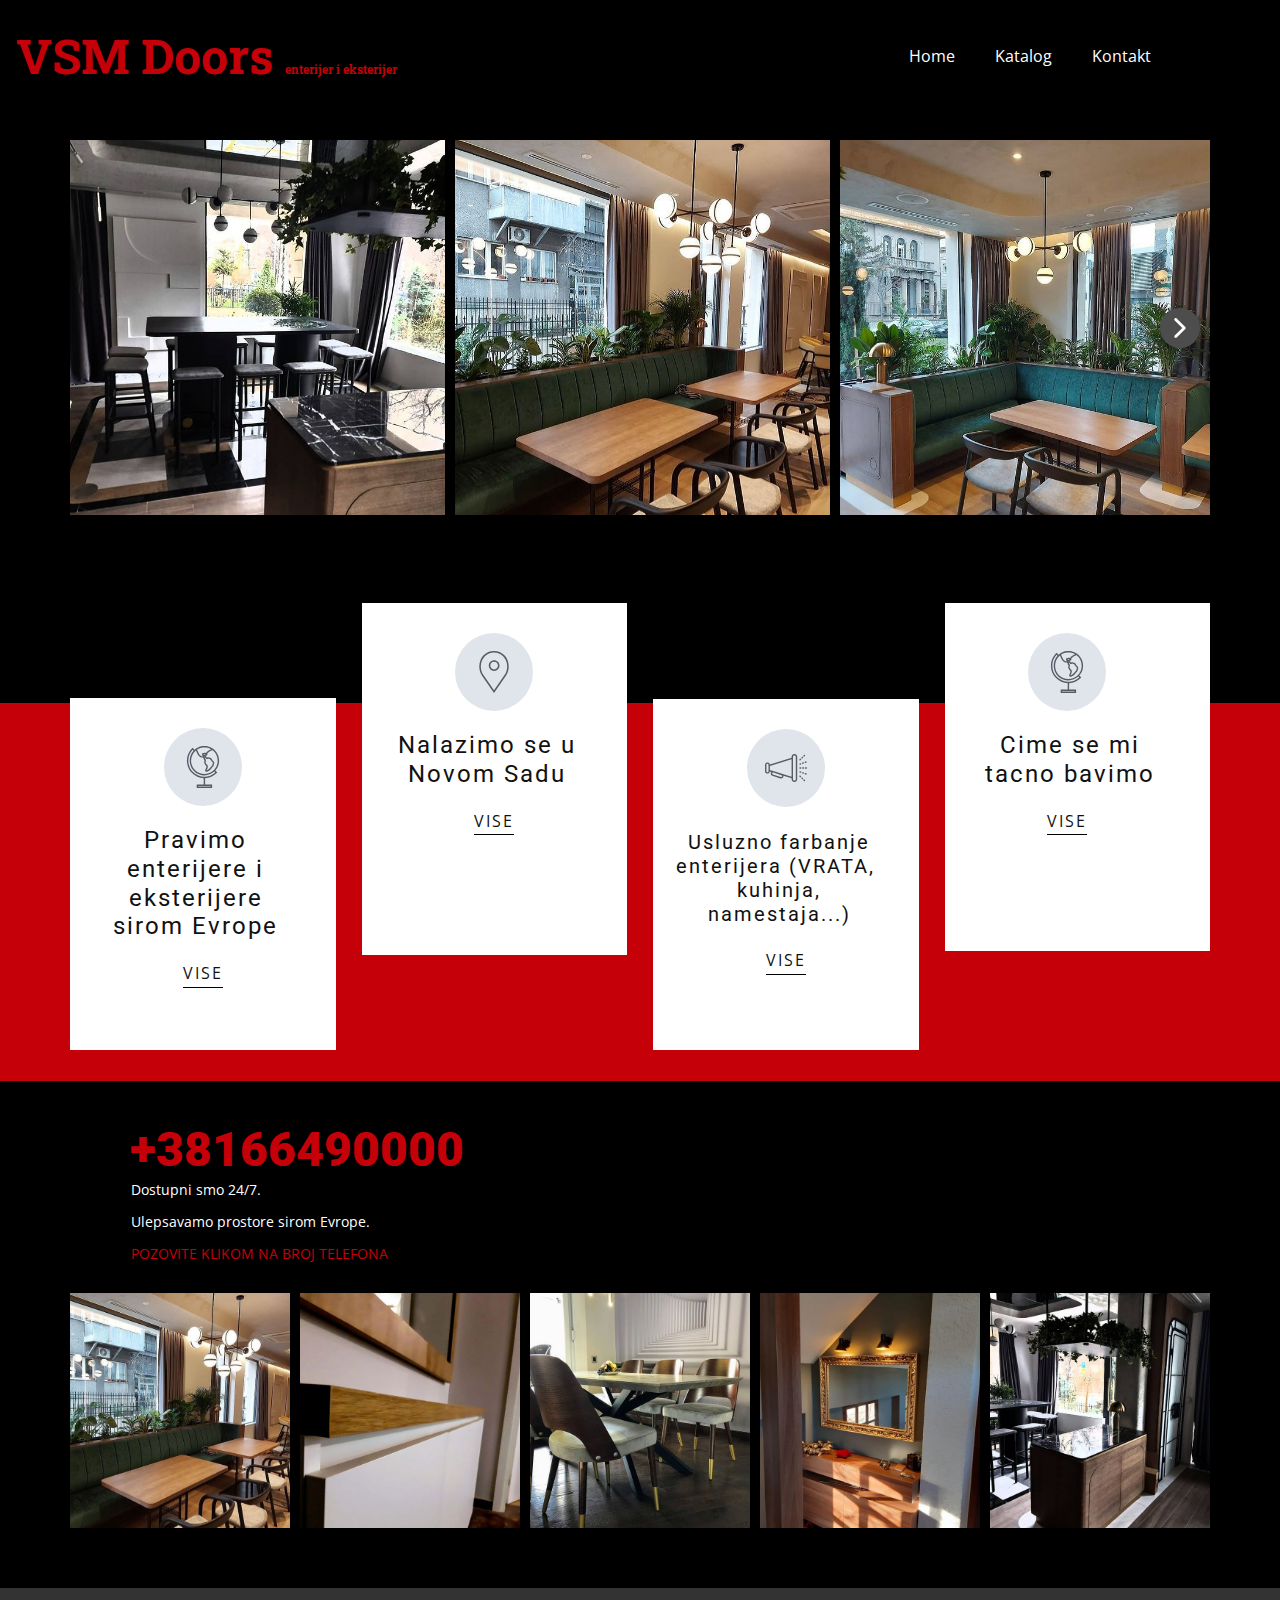
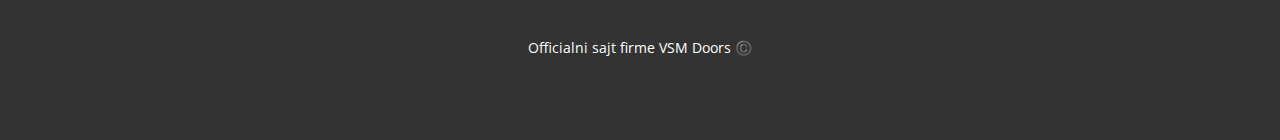
==== commit 6696f711: "Add files via upload" ====
--- a/Home.html
+++ b/Home.html
@@ -264,15 +264,6 @@
         </p>
       </div></footer>
     <section class="u-backlink u-clearfix u-grey-80">
-      <a class="u-link" href="https://nicepage.com/website-templates" target="_blank">
-        <span>Website Templates</span>
-      </a>
-      <p class="u-text">
-        <span>created with</span>
-      </p>
-      <a class="u-link" href="https://nicepage.com/html-website-builder" target="_blank">
-        <span>HTML Designer</span>
-      </a>. 
     </section>
   </body>
 </html>--- a/Home.css
+++ b/Home.css
@@ -163,7 +163,7 @@
   letter-spacing: 2px;
   font-size: 1.5rem;
   text-transform: none;
-  margin: 20px 12px 0 0;
+  margin: 20px 14px 0 0;
 }
 
 .u-section-2 .u-btn-1 {
@@ -194,7 +194,7 @@
   letter-spacing: 2px;
   font-size: 1.5rem;
   text-transform: none;
-  margin: 20px 12px 0 0;
+  margin: 20px 14px 0 0;
 }
 
 .u-section-2 .u-btn-2 {
@@ -241,7 +241,7 @@
   letter-spacing: 2px;
   text-transform: none;
   font-size: 1.25rem;
-  margin: 23px 11px 0 0;
+  margin: 23px 13px 0 0;
 }
 
 .u-section-2 .u-btn-3 {
@@ -272,7 +272,7 @@
   letter-spacing: 2px;
   font-size: 1.5rem;
   text-transform: none;
-  margin: 20px 12px 0 20px;
+  margin: 20px 14px 0 20px;
 }
 
 .u-section-2 .u-btn-4 {
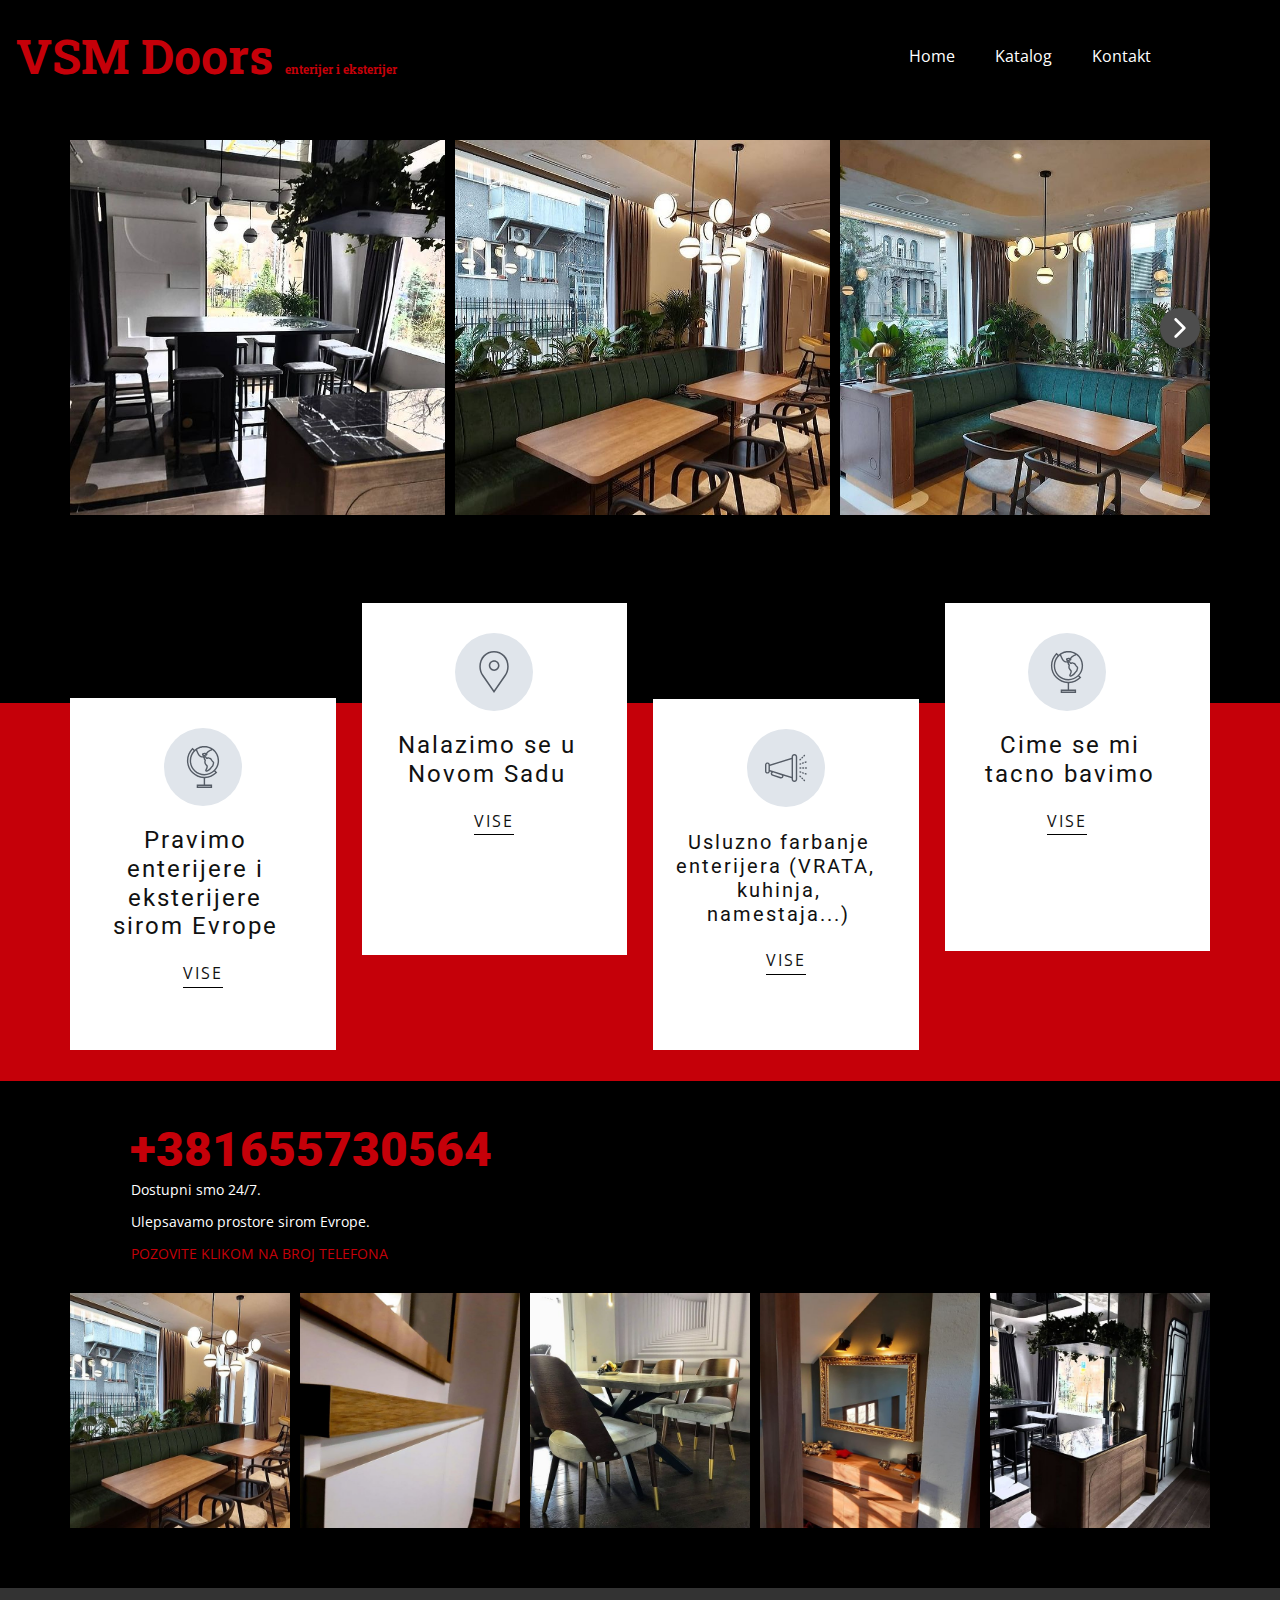
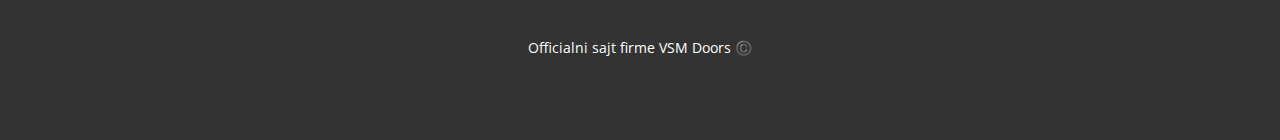
==== commit bc335aa0: "Add files via upload" ====
--- a/Home.html
+++ b/Home.html
@@ -73,13 +73,13 @@
 </div><div class="u-effect-fade u-gallery-item u-gallery-item-3"><div class="u-back-slide" data-image-width="640" data-image-height="640"><img class="u-back-image u-back-image-3" src="images/192755834_515033186300583_3838094039546369206_n1.jpg">
 </div><div class="u-over-slide u-shading u-over-slide-3"><h3 class="u-gallery-heading"></h3><p class="u-gallery-text"></p>
 </div>
-</div><div class="u-effect-fade u-gallery-item u-gallery-item-4"><div class="u-back-slide"><img class="u-back-image u-back-image-4" src="images/5.svg">
+</div><div class="u-effect-fade u-gallery-item u-gallery-item-4"><div class="u-back-slide"><img class="u-back-image u-back-image-4" src="images/1.svg">
 </div><div class="u-over-slide u-shading u-over-slide-4"><h3 class="u-gallery-heading"></h3><p class="u-gallery-text"></p>
 </div>
-</div><div class="u-effect-fade u-gallery-item u-gallery-item-5"><div class="u-back-slide"><img class="u-back-image u-back-image-5" src="images/5.svg">
+</div><div class="u-effect-fade u-gallery-item u-gallery-item-5"><div class="u-back-slide"><img class="u-back-image u-back-image-5" src="images/1.svg">
 </div><div class="u-over-slide u-shading u-over-slide-5"><h3 class="u-gallery-heading"></h3><p class="u-gallery-text"></p>
 </div>
-</div><div class="u-effect-fade u-gallery-item u-gallery-item-6"><div class="u-back-slide"><img class="u-back-image u-back-image-6" src="images/5.svg">
+</div><div class="u-effect-fade u-gallery-item u-gallery-item-6"><div class="u-back-slide"><img class="u-back-image u-back-image-6" src="images/1.svg">
 </div><div class="u-over-slide u-shading u-over-slide-6"><h3 class="u-gallery-heading"></h3><p class="u-gallery-text"></p>
 </div>
 </div></div>
@@ -191,7 +191,7 @@
               <div class="u-container-style u-layout-cell u-size-60 u-layout-cell-1">
                 <div class="u-container-layout u-valign-top-xs u-container-layout-1">
                   <h2 class="u-text u-text-palette-1-base u-text-1">
-                    <a href="tel:+38166490000" class="u-active-none u-black u-btn u-button-style u-hover-none u-text-custom-color-2 u-btn-1">+38166490000 <br>
+                    <a href="tel:+38166490000" class="u-active-none u-black u-btn u-button-style u-hover-none u-text-custom-color-2 u-btn-1">+381655730564<br>
                     </a>
                   </h2>
                   <p class="u-text u-text-default-lg u-text-default-md u-text-default-sm u-text-default-xl u-text-2">
--- a/Home.css
+++ b/Home.css
@@ -163,7 +163,7 @@
   letter-spacing: 2px;
   font-size: 1.5rem;
   text-transform: none;
-  margin: 20px 14px 0 0;
+  margin: 20px 15px 0 0;
 }
 
 .u-section-2 .u-btn-1 {
@@ -194,7 +194,7 @@
   letter-spacing: 2px;
   font-size: 1.5rem;
   text-transform: none;
-  margin: 20px 14px 0 0;
+  margin: 20px 15px 0 0;
 }
 
 .u-section-2 .u-btn-2 {
@@ -241,7 +241,7 @@
   letter-spacing: 2px;
   text-transform: none;
   font-size: 1.25rem;
-  margin: 23px 13px 0 0;
+  margin: 23px 14px 0 0;
 }
 
 .u-section-2 .u-btn-3 {
@@ -272,7 +272,7 @@
   letter-spacing: 2px;
   font-size: 1.5rem;
   text-transform: none;
-  margin: 20px 14px 0 20px;
+  margin: 20px 15px 0 20px;
 }
 
 .u-section-2 .u-btn-4 {
